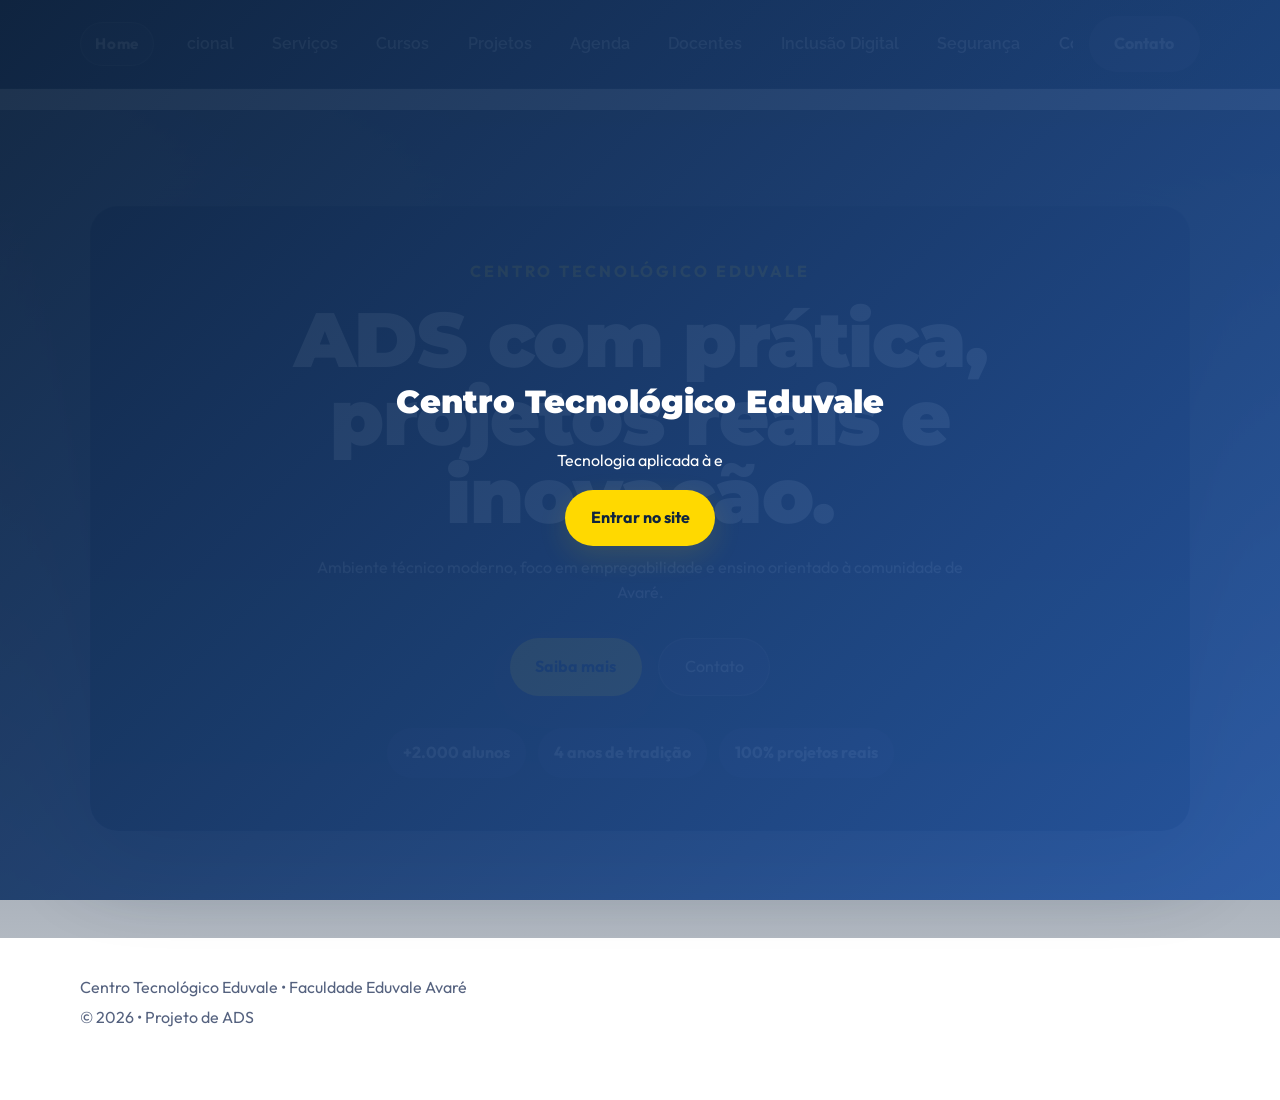
==== index.html @ 45fd7781 "Atualiza grade ADS e ajusta layout (borda e remove dark mode bug)" ====
<!DOCTYPE html>
<html lang="pt-BR">
<head>
  <meta charset="UTF-8">
  <meta name="viewport" content="width=device-width, initial-scale=1.0">
  <title>Centro Tecnológico Eduvale</title>
  <link rel="preconnect" href="https://fonts.googleapis.com">
  <link rel="preconnect" href="https://fonts.gstatic.com" crossorigin>
  <link href="https://fonts.googleapis.com/css2?family=Outfit:wght@300;400;600;700&family=Montserrat:wght@600;700;800;900&family=Raleway:wght@300;400;500;600;700&display=swap" rel="stylesheet">
  <link rel="stylesheet" href="style.css">
  <script defer src="app.js"></script>
</head>
<body>
  <div id="readingProgress" class="reading-progress"></div>

  <header class="topbar" id="topbar">
    <div class="container header-inner">
      <a href="#home" class="home-link" aria-label="Home">Home</a>
      <nav class="main-nav" aria-label="Menu principal">
        <a href="#institucional">Institucional</a>
        <a href="#servicos">Serviços</a>
        <a href="#cursos">Cursos</a>
        <a href="#projetos">Projetos</a>
        <a href="#agenda">Agenda</a>
        <a href="#docentes">Docentes</a>
        <a href="#inclusao">Inclusão Digital</a>
        <a href="#seguranca">Segurança</a>
        <a href="#contato">Contato</a>
      </nav>

      <div class="header-actions">
        <div aria-hidden="true" style="display:none"></div>
        <a href="#contato" class="btn btn-signup">Contato</a>
        <button id="burgerBtn" class="burger-btn" aria-label="Abrir menu">☰</button>
      </div>
    </div>
  </header>

  <div id="sidebar" class="sidebar closed" aria-hidden="true">
      <nav class="sidebar-nav">
        <a href="#institucional" class="sidebar-link">Institucional</a>
        <a href="#servicos" class="sidebar-link">Serviços</a>
        <a href="#cursos" class="sidebar-link">Cursos</a>
        <a href="#projetos" class="sidebar-link">Projetos</a>
        <a href="#agenda" class="sidebar-link">Agenda</a>
        <a href="#docentes" class="sidebar-link">Docentes</a>
        <a href="#inclusao" class="sidebar-link">Inclusão</a>
        <a href="#seguranca" class="sidebar-link">Segurança</a>
        <a href="#contato" class="sidebar-link">Contato</a>
      </nav>
  </div>

  <div id="sidebarOverlay" class="sidebar-overlay"></div>

  <div id="introScreen" class="intro-screen">
    <div class="intro-content">
      <h1>Centro Tecnológico Eduvale</h1>
      <p id="typingText"></p>
      <button class="btn btn-primary" onclick="hideIntro()">Entrar no site</button>
    </div>
  </div>

  <main class="main-content">
    <section id="home" class="hero-section">
      <div class="hero-overlay"></div>
      <div class="hero-content">
        <div class="hero-panel container">
          <span class="eyebrow">Centro Tecnológico Eduvale</span>
          <h1>ADS com prática, projetos reais e inovação.</h1>
          <p>Ambiente técnico moderno, foco em empregabilidade e ensino orientado à comunidade de Avaré.</p>
          <div class="hero-actions">
            <a class="btn btn-primary" href="#servicos">Saiba mais</a>
            <a class="btn btn-secondary" href="#contato">Contato</a>
          </div>
          <div class="hero-badges">
            <span class="badge">+2.000 alunos</span>
            <span class="badge">4 anos de tradição</span>
            <span class="badge">100% projetos reais</span>
          </div>
        </div>
      </div>
    </section>

    <section class="section highlights-section container">
      <article class="highlight-card">
        <h2>Novidades</h2>
        <p>Vestibular, calendário e notícias sobre os cursos e eventos do Centro.</p>
      </article>
      <article class="highlight-card">
        <h2>Redes Sociais</h2>
        <p>Acompanhe o Eduvale no Instagram e fique por dentro de atividades e vagas.</p>
      </article>
      <article class="highlight-card">
        <h2>Localização</h2>
        <p>Rua Goiás, 1121 • Centro de Avaré — próximo ao HVET.</p>
      </article>
    </section>

    <section id="institucional" class="section section-glass container">
      <div class="section-heading">
        <span class="section-label">Institucional</span>
        <h2>Missão, visão e valores do Centro Tecnológico</h2>
      </div>
      <div class="institutional-grid">
        <article class="glass-card">
          <h3>Missão</h3>
          <p>Formar profissionais de tecnologia com pensamento crítico e capacidade de criar soluções reais.</p>
        </article>
        <article class="glass-card">
          <h3>Visão</h3>
          <p>Ser referência regional em educação técnica aplicada e inclusão digital.</p>
        </article>
        <article class="glass-card">
          <h3>Valores</h3>
          <p>Ética, inovação, compromisso com a comunidade e desenvolvimento sustentável.</p>
        </article>
      </div>
      <div class="institutional-details">
        <div>
          <h3>Histórico</h3>
          <p>O Centro Tecnológico do Eduvale foi criado para reforçar o curso ADS com laboratórios, professores especializados e projetos ligados ao mercado.</p>
        </div>
        <div class="institutional-images">
          <img src="https://images.unsplash.com/photo-1591696331112-4bb5fa40ae36?auto=format&fit=crop&w=900&q=80" alt="Alunos em laboratório" loading="lazy">
          <img src="https://images.unsplash.com/photo-1518770660439-4636190af475?auto=format&fit=crop&w=900&q=80" alt="Estudantes de TI" loading="lazy">
        </div>
      </div>
    </section>

    <section id="servicos" class="section section-cards container">
      <div class="section-heading">
        <span class="section-label">Serviços</span>
        <h2>Como o Centro apoia os estudantes</h2>
      </div>
      <div class="service-grid">
        <article class="service-card neon-card hover-lift">
          <h3>Mentoria técnica</h3>
          <p>Guias e feedbacks para aprimorar projetos, apresentações e práticas profissionais.</p>
          <a class="link-secondary" href="#contato">Saiba mais</a>
        </article>
        <article class="service-card neon-card hover-lift">
          <h3>Laboratórios modernos</h3>
          <p>Ambiente completo para aulas práticas de desenvolvimento, redes e inovação.</p>
          <a class="link-secondary" href="#contato">Saiba mais</a>
        </article>
        <article class="service-card neon-card hover-lift">
          <h3>Inclusão digital</h3>
          <p>Projetos sociais que levam tecnologia e conhecimento para a comunidade.</p>
          <a class="link-secondary" href="#inclusao">Saiba mais</a>
        </article>
      </div>
    </section>

    <section id="cursos" class="section section-courses container">
      <div class="section-heading">
        <span class="section-label">Curso</span>
        <h2>Tecnólogo em Análise e Desenvolvimento de Sistemas</h2>
        <p class="subtitle">Formação sólida para quem quer projetar, desenvolver e manter sistemas de informação com qualidade, usabilidade e segurança.</p>
      </div>
      <div class="course-overview">
        <p>O tecnólogo em Análise e Desenvolvimento de Sistemas é o profissional especializado na análise, desenvolvimento, implementação, gerenciamento e manutenção de projetos de sistemas de informação computadorizados, locais ou em redes. Ele também promove diagnóstico e soluções de problemas relacionados a sistemas já em funcionamento, além de analisar, projetar, documentar, especificar, testar, implantar e manter sistemas computacionais de informação.</p>
        <p>Esse profissional trabalha com ferramentas computacionais, equipamentos de informática e metodologia de projetos na produção de sistemas computacionais. Raciocínio lógico, emprego de linguagens de programação e metodologias de construção de projetos, preocupação com a qualidade, usabilidade, robustez, integridade e segurança de programas computacionais são fundamentos trabalhados na formação do nosso aluno.</p>
        <p>Com os avanços tecnológicos e recursos dos dispositivos móveis, o tecnólogo em Análise e Desenvolvimento de Sistemas também atua na análise e implementação de soluções para dispositivos, desenvolvendo aplicações para smartphones e celulares, além de sistemas embarcados construídos em linguagens próprias para esses equipamentos. A Inteligência Artificial (IA) permite desenvolver e aplicar soluções para diferentes contextos e necessidades do mercado, tornando o tecnólogo um profissional cada vez mais requisitado.</p>
      </div>
      <div class="course-info-grid">
        <article class="course-info-card glass-card">
          <h3>Duração</h3>
          <p>3 anos</p>
        </article>
        <article class="course-info-card glass-card">
          <h3>Período</h3>
          <p>Noturno</p>
        </article>
        <article class="course-info-card glass-card">
          <h3>Vagas</h3>
          <p>Esgotadas para 2026</p>
        </article>
        <article class="course-info-card glass-card">
          <h3>Coordenador</h3>
          <p>Diego Moraes</p>
        </article>
      </div>
      <div class="course-legal glass-card">
        <div>
          <h3>Ato de autorização</h3>
          <p>Portaria nº 3.706 de 16/11/2004 publicada no DOU em 17/11/2004.</p>
        </div>
        <div>
          <h3>Ato de renovação de reconhecimento</h3>
          <p>Portaria nº 151 de 21/06/2023 publicada no DOU de 23/06/2023.</p>
        </div>
      </div>
      <div class="grade-block">
        <div class="section-heading">
          <span class="section-label">Grade Curricular</span>
          <h2>Estrutura do curso ADS</h2>
        </div>

        <div class="grade-grid">
          <article class="grade-card glass-card">
            <h3>1º Semestre</h3>
            <ul>
              <li>Matemática Aplicada — 60h</li>
              <li>Arquitetura e Organização de Computadores — 60h</li>
              <li>Introdução a Sistemas de Informação — 60h</li>
              <li>Aplicações para a WEB I — 60h</li>
              <li>Fundamentos e Modelagem de Banco de Dados — 60h</li>
              <li>Atividade Complementar I (DEC) — 40h</li>
            </ul>
            <p><strong>Total: 340h</strong></p>
          </article>

          <article class="grade-card glass-card">
            <h3>2º Semestre</h3>
            <ul>
              <li>Comunicação Oral e Escrita — 60h</li>
              <li>Engenharia de Software I — 60h</li>
              <li>Algoritmos e Lógica de Programação — 60h</li>
              <li>Sistemas Operacionais — 60h</li>
              <li>Sistemas de Gerenciamento de Banco de Dados — 60h</li>
              <li>Atividade Complementar II (DEC) — 40h</li>
            </ul>
            <p><strong>Total: 340h</strong></p>
          </article>

          <article class="grade-card glass-card">
            <h3>3º Semestre</h3>
            <ul>
              <li>Sociedade e Tecnologia da Informação — 60h</li>
              <li>Estrutura de Dados — 60h</li>
              <li>Desenvolvimento de Software I — 60h</li>
              <li>Programação Orientada a Objetos I — 60h</li>
              <li>Técnicas de Linguagem para Banco de Dados — 60h</li>
              <li>Atividade Complementar III (DEC) — 40h</li>
            </ul>
            <p><strong>Total: 340h</strong></p>
          </article>

          <article class="grade-card glass-card">
            <h3>4º Semestre</h3>
            <ul>
              <li>Engenharia de Software II — 60h</li>
              <li>Programação Orientada a Objetos II — 60h</li>
              <li>Aplicações para a Web II — 60h</li>
              <li>Redes de Comunicação de Dados — 60h</li>
              <li>Estatística Aplicada — 60h</li>
              <li>Atividade Complementar IV (DEC) — 40h</li>
            </ul>
            <p><strong>Total: 340h</strong></p>
          </article>

          <article class="grade-card glass-card">
            <h3>5º Semestre</h3>
            <ul>
              <li>Metodologia da Pesquisa Científica — 60h</li>
              <li>Desenvolvimento de Software II — 60h</li>
              <li>Tecnologia de Dispositivos Móveis — 60h</li>
              <li>Aplicações para Web III — 60h</li>
              <li>Empreendedorismo e Gestão Empresarial — 60h</li>
              <li>Atividade Complementar V (DEC) — 60h</li>
            </ul>
            <p><strong>Total: 360h</strong></p>
          </article>

          <article class="grade-card glass-card">
            <h3>6º Semestre</h3>
            <ul>
              <li>Inteligência Artificial e Aplicações — 60h</li>
              <li>Governança de Tecnologia da Informação — 60h</li>
              <li>Laboratório de Desenvolvimento de Sistemas — 60h</li>
              <li>Análise e Projeto de Sistemas — 60h</li>
              <li>Projeto de Integração de Tecnologias — 60h</li>
              <li>Atividade Complementar VI (DEC) — 60h</li>
            </ul>
            <p><strong>Total: 360h</strong></p>
          </article>
        </div>

        <div class="course-legal glass-card" style="margin-top: 1.5rem;">
          <div>
            <h3>Resumo do Curso</h3>
            <p><strong>Curso:</strong> Tecnologia em Análise e Desenvolvimento de Sistemas</p>
            <p><strong>Total de Horas de Aula:</strong> 1.800h (87%)</p>
            <p><strong>Total de Horas em Atividades Complementares:</strong> 280h (13%)</p>
            <p><strong>Total Geral do Curso:</strong> 2.080h (100%)</p>
          </div>
          <div>
            <h3>OPTATIVAS - Disciplinas de Enriquecimento Curricular (DEC)</h3>
            <ul style="margin:0; padding-left: 1.2rem; color: rgba(255,255,255,0.86); line-height: 1.8;">
              <li>Introdução à Libras — 60h</li>
              <li>Sistemas Distribuídos — 60h</li>
              <li>Direito Digital — 60h</li>
            </ul>
          </div>
        </div>
      </div>
    </section>

    <section id="projetos" class="section section-projects container">
      <div class="section-heading">
        <span class="section-label">Projetos</span>
        <h2>Trabalhos e entregas do Centro Tecnológico</h2>
      </div>
      <div class="projects-grid">
        <article class="project-card hover-lift">
          <div class="project-image" aria-hidden="true"></div>
          <div>
            <h3>Portal de Inclusão</h3>
            <p>Plataforma para conectar comunidade e cursos de tecnologia.</p>
            <a class="link-secondary" href="#inclusao">Ver detalhes</a>
          </div>
        </article>
        <article class="project-card hover-lift">
          <div class="project-image" aria-hidden="true"></div>
          <div>
            <h3>Agenda Interativa</h3>
            <p>Ferramenta para eventos, palestras e deadlines acadêmicos.</p>
            <a class="link-secondary" href="#agenda">Ver detalhes</a>
          </div>
        </article>
        <article class="project-card hover-lift">
          <div class="project-image" aria-hidden="true"></div>
          <div>
            <h3>Oficina de Robótica</h3>
            <p>Atividades práticas com programação e prototipagem.</p>
            <a class="link-secondary" href="#projetos">Ver detalhes</a>
          </div>
        </article>
      </div>
    </section>

    <section id="agenda" class="section section-agenda container">
      <div class="section-heading">
        <span class="section-label">Agenda</span>
        <h2>Eventos e ações futuras</h2>
      </div>
      <div class="agenda-grid">
        <article class="agenda-card highlight-event">
          <span class="agenda-date">12 Jun</span>
          <h3>Semana de Tecnologia</h3>
          <p>09:00 • Auditório central</p>
        </article>
        <article class="agenda-card">
          <span class="agenda-date">20 Jun</span>
          <h3>Oficina de Programação</h3>
          <p>14:00 • Laboratório de TI</p>
        </article>
        <article class="agenda-card">
          <span class="agenda-date">05 Jul</span>
          <h3>Hackathon Social</h3>
          <p>10:00 • Espaço de inovação</p>
        </article>
      </div>
    </section>

    <section id="docentes" class="section section-docentes container">
      <div class="section-heading">
        <span class="section-label">Docentes</span>
        <h2>Professores e instrutores</h2>
      </div>
      <div class="docentes-grid">
        <!-- Modern cards with initials avatar, name and expandable details -->
        <article class="docente-card hover-lift" tabindex="0" role="button" aria-expanded="false">
          <div class="avatar">DA</div>
          <div class="doc-body">
            <h3 class="doc-name">Diego Augusto de Campos Moraes</h3>
            <p class="doc-role">Coordenador</p>
            <div class="doc-more" aria-hidden="true">
              <p>Coordenador do curso, responsável por projetos e integração com o mercado.</p>
            </div>
          </div>
        </article>

        <article class="docente-card hover-lift" tabindex="0" role="button" aria-expanded="false">
          <div class="avatar">DP</div>
          <div class="doc-body">
            <h3 class="doc-name">Diego Luiz Dalceco Pelícia</h3>
            <p class="doc-role">Professor</p>
            <div class="doc-more" aria-hidden="true">
              <p>Atua em desenvolvimento de software e práticas laboratoriais.</p>
            </div>
          </div>
        </article>

        <article class="docente-card hover-lift" tabindex="0" role="button" aria-expanded="false">
          <div class="avatar">FA</div>
          <div class="doc-body">
            <h3 class="doc-name">Fernando Antunes Ferreira</h3>
            <p class="doc-role">Professor</p>
            <div class="doc-more" aria-hidden="true">
              <p>Especialista em infraestrutura e processos de implantação.</p>
            </div>
          </div>
        </article>

        <article class="docente-card hover-lift" tabindex="0" role="button" aria-expanded="false">
          <div class="avatar">JR</div>
          <div class="doc-body">
            <h3 class="doc-name">José Rafael Franco</h3>
            <p class="doc-role">Professor</p>
            <div class="doc-more" aria-hidden="true">
              <p>Foco em redes e segurança aplicada a ambientes educacionais.</p>
            </div>
          </div>
        </article>

        <article class="docente-card hover-lift" tabindex="0" role="button" aria-expanded="false">
          <div class="avatar">LA</div>
          <div class="doc-body">
            <h3 class="doc-name">Luis Alexandre de Oliveira</h3>
            <p class="doc-role">Professor</p>
            <div class="doc-more" aria-hidden="true">
              <p>Docente com ênfase em banco de dados e modelagem.</p>
            </div>
          </div>
        </article>

        <article class="docente-card hover-lift" tabindex="0" role="button" aria-expanded="false">
          <div class="avatar">LF</div>
          <div class="doc-body">
            <h3 class="doc-name">Luiz Felipe de Camargo</h3>
            <p class="doc-role">Professor</p>
            <div class="doc-more" aria-hidden="true">
              <p>Trabalha com desenvolvimento web e experiências UX/UI.</p>
            </div>
          </div>
        </article>

        <article class="docente-card hover-lift" tabindex="0" role="button" aria-expanded="false">
          <div class="avatar">MM</div>
          <div class="doc-body">
            <h3 class="doc-name">Marcos Alfredo Mendes do Rego</h3>
            <p class="doc-role">Professor</p>
            <div class="doc-more" aria-hidden="true">
              <p>Atuação em automação, robótica e sistemas embarcados.</p>
            </div>
          </div>
        </article>

        <article class="docente-card hover-lift" tabindex="0" role="button" aria-expanded="false">
          <div class="avatar">NC</div>
          <div class="doc-body">
            <h3 class="doc-name">Nicolas Antônio Messias dos Santos Colloca</h3>
            <p class="doc-role">Professor</p>
            <div class="doc-more" aria-hidden="true">
              <p>Especialista em infraestrutura de redes e cloud.</p>
            </div>
          </div>
        </article>

        <article class="docente-card hover-lift" tabindex="0" role="button" aria-expanded="false">
          <div class="avatar">RG</div>
          <div class="doc-body">
            <h3 class="doc-name">Roger Cristhian Gomes</h3>
            <p class="doc-role">Professor</p>
            <div class="doc-more" aria-hidden="true">
              <p>Atua com segurança da informação e práticas operacionais.</p>
            </div>
          </div>
        </article>

        <article class="docente-card hover-lift" tabindex="0" role="button" aria-expanded="false">
          <div class="avatar">VR</div>
          <div class="doc-body">
            <h3 class="doc-name">Vivienne do Val Rodrigues</h3>
            <p class="doc-role">Professora</p>
            <div class="doc-more" aria-hidden="true">
              <p>Foco em metodologias de ensino e inclusão digital.</p>
            </div>
          </div>
        </article>
      </div>
    </section>

    <section id="inclusao" class="section section-inclusion container">
      <div class="section-heading">
        <span class="section-label">Inclusão Digital</span>
        <h2>Ações sociais e projetos com foco em comunidade</h2>
      </div>
      <p>O Centro Tecnológico promove oficinas, cursos gratuitos e atividades para ampliar o acesso à tecnologia.</p>
      <ul class="inclusion-list">
        <li>Alfabetização digital para idosos</li>
        <li>Capacitação para microempreendedores</li>
        <li>Oficinas de desenvolvimento web</li>
      </ul>
      <a class="link-secondary" href="https://www.eduvaleavare.com.br" target="_blank" rel="noopener">Acesse o site oficial do Eduvale</a>
    </section>

    <section id="seguranca" class="section section-security container">
      <div class="section-heading">
        <span class="section-label">Segurança</span>
        <h2>Privacidade e boas práticas</h2>
      </div>
      <div class="security-grid">
        <article class="glass-card">
          <h3>Privacidade</h3>
          <p>Os dados do formulário são usados apenas para contato e não são coletados sem autorização.</p>
        </article>
        <article class="glass-card">
          <h3>Boas práticas</h3>
          <p>Utilize senhas seguras, evite compartilhar informações pessoais e mantenha os dispositivos atualizados.</p>
        </article>
        <article class="glass-card">
          <h3>LGPD</h3>
          <p>O site adota princípios básicos de proteção de dados e respeito ao usuário.</p>
        </article>
      </div>
    </section>

    <section id="contato" class="section section-contact container">
      <div class="section-heading">
        <span class="section-label">Contato</span>
        <h2>Fale com o Centro Tecnológico</h2>
      </div>
      <div class="contact-block">
        <form id="contact-form" class="contact-form" novalidate>
          <label for="name">Nome</label>
          <input id="name" name="name" type="text" placeholder="Seu nome" required>
          <label for="email">E-mail</label>
          <input id="email" name="email" type="email" placeholder="seu@email.com" required>
          <label for="message">Mensagem</label>
          <textarea id="message" name="message" rows="5" placeholder="Como podemos ajudar?" required></textarea>
          <button class="btn btn-primary" type="submit">Enviar mensagem</button>
          <p id="form-status" class="form-status" aria-live="polite"></p>
        </form>

        <div class="contact-right">
          <div class="contact-info glass-card">
            <div>
              <h3>Endereço</h3>
              <p>Rua Goiás, 1121 • Centro • Avaré, SP</p>
            </div>
            <div>
              <h3>Telefone</h3>
              <p>(14) 1234-5678</p>
            </div>
            <div>
              <h3>Redes sociais</h3>
              <p>Instagram • Facebook • LinkedIn</p>
            </div>
          </div>

          <div class="contact-map glass-card">
            <h3>Localização no Maps</h3>
            <div class="map-wrapper">
              <iframe
                src="https://www.google.com/maps?q=Rua+Goi%C3%A1s+1121+Avar%C3%A9+SP&output=embed"
                width="100%"
                height="260"
                loading="lazy"
                referrerpolicy="no-referrer-when-downgrade"
                title="Mapa do Centro Tecnológico Eduvale">
              </iframe>
            </div>
          </div>
        </div>
      </div>
    </section>
  </main>

  <footer class="site-footer container">
    <p>Centro Tecnológico Eduvale • Faculdade Eduvale Avaré</p>
    <p>© 2026 • Projeto de ADS</p>
  </footer>
</body>
</html>
---- style.css ----
/* New layout based on the Eduvale project principal */
:root {
  --primary: #0f243f;
  --secondary: #ffd900;
  --accent: #2657a4;
  --background: #f5f8ff;
  --surface: #ffffff;
  --text: #141a33;
  --muted: #55627f;
  --border: rgba(15, 36, 63, 0.08);
  --shadow: 0 28px 70px rgba(15, 36, 63, 0.08);
}

* {
  box-sizing: border-box;
}

html {
  scroll-behavior: smooth;
  scroll-padding-top: 110px;
}

body {
  margin: 0;
  /* Primary UI font */
  font-family: 'Outfit', 'Montserrat', system-ui, -apple-system, "Segoe UI", Roboto, "Helvetica Neue", Arial, sans-serif;
  background: #ffffff;
  color: var(--text);
  line-height: 1.6;
}

/* Headings use Montserrat for stronger display */
h1, h2, h3 {
  font-family: 'Montserrat', 'Raleway', 'Outfit', system-ui, -apple-system, "Segoe UI", Roboto, Arial, sans-serif;
}

h1 {
  font-weight: 900;
}

h2, h3 {
  font-weight: 700;
}

img {
  display: block;
  max-width: 100%;
}

button,
input,
select,
textarea {
  font: inherit;
}

.container {
  width: min(1120px, calc(100% - 2rem));
  margin: 0 auto;
}

.topbar {
  position: fixed;
  inset: 0 auto auto;
  width: 100%;
  z-index: 150;
  background: linear-gradient(90deg, #112544, #0f243f);
  border-bottom: 1px solid rgba(255, 255, 255, 0.12);
  backdrop-filter: blur(15px);
}

.header-inner {
  display: flex;
  align-items: center;
  justify-content: space-between;
  gap: 1rem;
  padding: 1rem 0;
}

.main-nav {
  display: flex;
  align-items: center;
  justify-content: center;
  gap: 1.2rem;
  flex-wrap: nowrap;
  overflow-x: auto;
  white-space: nowrap;
  padding: 0.2rem 1rem;
  flex: 1 1 auto; /* allow nav to take available space and center correctly */
}

.main-nav::-webkit-scrollbar {
  display: none;
}

.main-nav a {
  min-width: max-content;
}

.main-nav a,
.sidebar-link {
  color: var(--background);
  text-decoration: none;
  font-weight: 600;
  transition: color 0.2s ease, opacity 0.2s ease;
  opacity: 0.9;
}

/* Use Raleway for navigation and small labels */
.main-nav a,
.sidebar-link,
.section-label {
  font-family: 'Raleway', 'Outfit', system-ui, -apple-system, "Segoe UI", Roboto, Arial, sans-serif;
}

/* Small home button in the top nav */
/* removed .btn-home — logo is the Home control */

/* Home button on the left of the header */
.home-link {
  display: inline-flex;
  align-items: center;
  justify-content: center;
  margin-right: 1rem;
  text-decoration: none;
  color: #fff;
  background: rgba(255,255,255,0.12);
  border: 1px solid rgba(255,255,255,0.18);
  border-radius: 999px;
  padding: 0.55rem 0.9rem;
  font-size: 0.95rem;
  font-weight: 700;
  letter-spacing: 0.04em;
  transition: background 0.2s ease, transform 0.2s ease;
  flex: 0 0 auto;
  z-index: 175;
}

.home-link:hover,
.home-link:focus-visible {
  background: rgba(255,255,255,0.2);
  transform: translateY(-1px);
}

.main-nav {
  display: flex;
  align-items: center;
  justify-content: center;
  gap: 1.2rem;
  flex-wrap: nowrap;
  overflow-x: auto;
  white-space: nowrap;
  padding: 0.2rem 0.75rem;
  flex: 1 1 auto; /* allow nav to take available space and center correctly */
  min-width: 0;
}

.main-nav a {
  min-width: max-content;
  padding: 0.35rem 0.6rem;
}


.main-nav a:hover,
.sidebar-link:hover,
.main-nav a.active,
.sidebar-link.active {
  color: #fff;
  opacity: 1;
}

.header-actions {
  display: flex;
  align-items: center;
  gap: 1rem;
}

.toggle-switch {
  width: 56px;
  height: 30px;
  border-radius: 999px;
  border: 1px solid rgba(255, 255, 255, 0.4);
  background: rgba(255, 255, 255, 0.16);
  position: relative;
  cursor: pointer;
  padding: 3px;
}

.toggle-switch span {
  content: '';
  position: absolute;
  width: 22px;
  height: 22px;
  border-radius: 50%;
  background: #fff;
  top: 50%;
  left: 4px;
  transform: translateY(-50%);
  transition: transform 0.25s ease;
}

/* Dark mode desativado (removido para corrigir bug no cabeçario) */
/* body.dark-mode .toggle-switch span {
  transform: translate(24px, -50%);
} */

.btn-signup {
  display: inline-flex;
  align-items: center;
  justify-content: center;
  padding: 0.85rem 1.5rem;
  border-radius: 999px;
  background: rgba(255, 255, 255, 0.18);
  color: #fff;
  text-decoration: none;
  font-weight: 700;
  border: 1px solid rgba(255, 255, 255, 0.25);
  transition: transform 0.2s ease, background 0.2s ease;
  white-space: nowrap;
}

.btn-signup:hover,
.btn-signup:focus-visible {
  transform: translateY(-2px);
  background: rgba(255, 255, 255, 0.28);
}

.burger-btn {
  display: none;
  border: none;
  background: none;
  color: #fff;
  font-size: 1.35rem;
  cursor: pointer;
}

.burger-btn {
  display: none;
  border: none;
  background: none;
  color: var(--primary);
  font-size: 1.35rem;
  cursor: pointer;
}

.sidebar {
  position: fixed;
  top: 0;
  left: 0;
  width: 280px;
  height: 100vh;
  background: rgba(255, 255, 255, 0.97);
  border-right: 1px solid rgba(15, 36, 63, 0.08);
  padding: 6rem 1.5rem 1.5rem;
  transform: translateX(-110%);
  transition: transform 0.3s ease;
  z-index: 160;
}

.sidebar.open {
  transform: translateX(0);
}

.sidebar-nav {
  display: grid;
  gap: 1rem;
}

.sidebar-overlay {
  position: fixed;
  inset: 0;
  background: rgba(15, 36, 63, 0.55);
  opacity: 0;
  visibility: hidden;
  transition: opacity 0.3s ease;
  z-index: 155;
}

.sidebar-overlay.open {
  opacity: 1;
  visibility: visible;
}

.reading-progress {
  position: fixed;
  top: 0;
  left: 0;
  height: 4px;
  width: 0;
  background: linear-gradient(90deg, var(--secondary), var(--accent));
  z-index: 170;
}

.intro-screen {
  position: fixed;
  inset: 0;
  display: flex;
  align-items: center;
  justify-content: center;
  background: linear-gradient(135deg, rgba(15, 36, 63, 0.94), rgba(38, 87, 164, 0.94));
  color: #fff;
  z-index: 999;
  padding: 2rem;
}

.intro-screen.hidden {
  opacity: 0;
  visibility: hidden;
  pointer-events: none;
}

.intro-content {
  max-width: 640px;
  text-align: center;
}

.hero-section {
  position: relative;
  min-height: 92vh;
  padding: 6rem 0 4rem;
  /* Background: use local image saved at images/havet1666101108.jpg */
  background-image: linear-gradient(180deg, rgba(15, 36, 63, 0.84), rgba(15, 36, 63, 0.32)), url('images/havet1666101108.jpg');
  background-size: cover;
  background-position: center;
  color: #fff;
}

  /* hero content centered via panel */
.hero-content {
  position: relative;
  z-index: 1;
  text-align: center;
  display: flex;
  align-items: center;
  justify-content: center;
}

/* centered rounded panel inside hero */
.hero-panel {
  width: min(1100px, calc(100% - 4rem));
  background: rgba(15,36,63,0.88);
  border-radius: 28px;
  padding: 3.25rem 2.25rem;
  box-shadow: 0 30px 80px rgba(15,36,63,0.45);
  border: 1px solid rgba(255,255,255,0.04);
  backdrop-filter: blur(6px);
  text-align: center;
}

/* Buttons */
.btn-primary {
  background: var(--secondary);
  color: var(--primary);
  padding: 0.85rem 1.6rem;
  border-radius: 999px;
  font-weight: 800;
  text-decoration: none;
  box-shadow: 0 10px 30px rgba(255,217,0,0.12);
}

.btn-secondary {
  background: rgba(255,255,255,0.12);
  color: #fff;
  padding: 0.75rem 1.25rem;
  border-radius: 999px;
  border: 1px solid rgba(255,255,255,0.12);
  text-decoration: none;
}

.hero-overlay {
  position: absolute;
  inset: 0;
  background: radial-gradient(circle at top left, rgba(255,255,255,0.18), transparent 30%);
}

.hero-content {
  position: relative;
  z-index: 1;
  text-align: center;
}

.eyebrow {
  display: inline-flex;
  margin-bottom: 1rem;
  color: var(--secondary);
  font-weight: 700;
  text-transform: uppercase;
  letter-spacing: 0.18em;
}

.hero-section h1 {
  margin: 0 auto 1.2rem;
  max-width: 780px;
  font-size: clamp(2.6rem, 6vw, 5rem);
  line-height: 1.02;
  font-weight: 900;
  font-family: 'Montserrat', 'Raleway', 'Outfit', system-ui, sans-serif;
  letter-spacing: -0.02em;
  text-rendering: optimizeLegibility;
  -webkit-font-smoothing: antialiased;
  -moz-osx-font-smoothing: grayscale;
}

.hero-section p {
  margin: 0 auto 2rem;
  max-width: 42rem;
  color: rgba(255,255,255,0.9);
}

.hero-actions {
  display: flex;
  justify-content: center;
  gap: 1rem;
  flex-wrap: wrap;
  margin-bottom: 2rem;
}

.hero-badges {
  display: flex;
  justify-content: center;
  gap: 0.75rem;
  flex-wrap: wrap;
}

.badge {
  background: rgba(255,255,255,0.12);
  color: #fff;
  padding: 0.75rem 1rem;
  border-radius: 999px;
  font-weight: 700;
}

.section {
  padding: 6rem 0;
}

.section-heading {
  display: grid;
  gap: 0.8rem;
  margin-bottom: 2rem;
}

.section-heading h2 {
  margin: 0;
  font-size: clamp(2rem, 3vw, 2.8rem);
}

/* Docentes grid and card styles */
.docentes-grid {
  display: grid;
  grid-template-columns: repeat(auto-fit, minmax(220px, 1fr));
  gap: 1rem;
  align-items: start;
}

.docente-card {
  display: flex;
  gap: 1rem;
  align-items: center;
  background: linear-gradient(180deg, rgba(255,255,255,0.02), rgba(255,255,255,0.01));
  padding: 1rem;
  border-radius: 12px;
  border: 1px solid rgba(15,36,63,0.06);
  transition: transform 260ms cubic-bezier(.2,.9,.2,1), box-shadow 260ms ease, background 260ms ease;
  cursor: pointer;
}

.docente-card:focus {
  outline: none;
  box-shadow: 0 8px 30px rgba(2,6,23,0.12);
  transform: translateY(-6px);
}

.docente-card .avatar {
  flex: 0 0 56px;
  height: 56px;
  border-radius: 12px;
  display: grid;
  place-items: center;
  font-weight: 800;
  color: var(--primary);
  background: linear-gradient(135deg, rgba(255,217,0,0.12), rgba(38,87,164,0.06));
  font-family: 'Montserrat', sans-serif;
}

.doc-body {
  flex: 1 1 auto;
}

.doc-name {
  margin: 0;
  font-size: 1rem;
  font-weight: 700;
}

.doc-role {
  margin: 0.15rem 0 0;
  font-size: 0.9rem;
  color: var(--muted);
}

.doc-more {
  margin-top: 0.6rem;
  color: var(--text);
  font-size: 0.92rem;
  max-height: 0;
  overflow: hidden;
  transition: max-height 300ms ease, opacity 300ms ease;
  opacity: 0;
}

.docente-card[aria-expanded="true"] {
  background: rgba(255,255,255,0.03);
}

.docente-card[aria-expanded="true"] .doc-more {
  max-height: 160px;
  opacity: 1;
}

@media (max-width: 620px) {
  .docente-card { gap: 0.75rem; padding: 0.85rem; }
  .docente-card .avatar { flex-basis: 48px; height: 48px; }
}

.section-label {
  color: var(--secondary);
  font-weight: 700;
  letter-spacing: 0.16em;
  text-transform: uppercase;
  font-size: 0.82rem;
}

.course-overview {
  background: rgba(255,255,255,0.08);
  border: 1px solid rgba(255,255,255,0.16);
  border-radius: 26px;
  padding: 2rem;
  margin-top: 1.5rem;
  color: rgba(255,255,255,0.92);
}

.course-overview p {
  margin: 0 0 1rem;
  line-height: 1.78;
}

.course-info-grid {
  display: grid;
  grid-template-columns: repeat(4, minmax(150px, 1fr));
  gap: 1rem;
  margin-top: 1.8rem;
}

.course-info-card {
  background: rgba(255,255,255,0.08);
  border: 1px solid rgba(255,255,255,0.16);
  border-radius: 24px;
  padding: 1.5rem;
  text-align: center;
}

.course-info-card h3 {
  margin: 0;
  font-size: 0.95rem;
  font-weight: 700;
  color: var(--secondary);
}

.course-info-card p {
  margin: 0.75rem 0 0;
  color: #fff;
  font-size: 0.96rem;
  line-height: 1.5;
}

.course-legal {
  display: grid;
  gap: 1rem;
  margin-top: 1.8rem;
  padding: 1.75rem;
  background: rgba(255,255,255,0.06);
  border: 1px solid rgba(255,255,255,0.14);
  border-radius: 24px;
}

.course-legal h3 {
  margin: 0 0 0.5rem;
  font-size: 1rem;
  color: var(--secondary);
}

.course-legal p {
  margin: 0;
  color: rgba(255,255,255,0.86);
  line-height: 1.65;
}

@media (max-width: 900px) {
  .course-info-grid {
    grid-template-columns: repeat(2, minmax(150px, 1fr));
  }
}

@media (max-width: 620px) {
  .course-info-grid {
    grid-template-columns: 1fr;
  }
}

.highlights-section,
.service-grid,
.course-grid,
.projects-grid,
.agenda-grid,
.docentes-grid,
.institutional-grid,
.grade-grid,
.security-grid {
  display: grid;
  gap: 1.5rem;
}

.highlights-section {
  grid-template-columns: repeat(3, minmax(220px, 1fr));
}

.highlight-card,
.service-card,
.course-card,
.project-card,
.agenda-card,
.docente-card,
.grade-card,
.glass-card,
.contact-info {
  background: var(--surface);
  border: 1px solid var(--border);
  border-radius: 28px;
  box-shadow: var(--shadow);
  padding: 2rem;
}

/* Grade Curricular (ADS) - deixar mais “bonita” com borda azul/dourada */
#cursos .grade-card {
  position: relative;
  background: rgba(255,255,255,0.98);
  border: 1px solid rgba(15,36,63,0.12);
  overflow: hidden;
}

#cursos .grade-card::before {
  content: '';
  position: absolute;
  inset: 0;
  border-radius: 28px;
  padding: 1px;
  background: linear-gradient(135deg, rgba(38,87,164,0.95), rgba(255,217,0,0.75));
  -webkit-mask:
    linear-gradient(#000 0 0) content-box,
    linear-gradient(#000 0 0);
  -webkit-mask-composite: xor;
  mask-composite: exclude;
  pointer-events: none;
}

#cursos .grade-card::after {
  content: '';
  position: absolute;
  inset: -60px -80px auto auto;
  width: 180px;
  height: 180px;
  background: radial-gradient(circle at center, rgba(255,217,0,0.20), transparent 60%);
  transform: rotate(18deg);
  pointer-events: none;
}

#cursos .grade-card h3 {
  color: var(--primary);
}

#cursos .grade-card ul {
  margin-top: 0.75rem;
}

#cursos .grade-card p {
  margin-top: 1.1rem;
  color: var(--muted);
  font-weight: 700;
}

#cursos .course-legal {
  box-shadow: var(--shadow);
}

#cursos .course-legal ul {
  margin-top: 0.6rem;
}

.highlight-card h2,
.service-card h3,
.course-card h3,
.project-card h3,
.agenda-card h3,
.docente-card h3,
.grade-card h3,
.glass-card h3 {
  margin: 0;
}

.highlight-card p,
.service-card p,
.course-card p,
.project-card p,
.agenda-card p,
.docente-card p,
.grade-card p,
.glass-card p {
  margin-top: 1rem;
  color: var(--muted);
}

.institutional-grid {
  grid-template-columns: repeat(3, minmax(240px, 1fr));
}

.institutional-details {
  display: grid;
  gap: 1.5rem;
  margin-top: 2rem;
}

.institutional-images {
  display: grid;
  gap: 1rem;
  grid-template-columns: repeat(2, minmax(0, 1fr));
}

.institutional-images img {
  width: 100%;
  aspect-ratio: 4 / 3;
  object-fit: cover;
  border-radius: 24px;
}

.service-grid,
.course-grid,
.projects-grid,
.agenda-grid,
.docentes-grid,
.security-grid,
.grade-grid {
  grid-template-columns: repeat(3, minmax(240px, 1fr));
}

.service-card,
.project-card,
.docente-card,
.course-card,
.grade-card {
  display: flex;
  flex-direction: column;
  justify-content: space-between;
}

.project-card {
  gap: 1rem;
}

.project-image {
  width: 100%;
  min-height: 180px;
  border-radius: 22px;
  background: linear-gradient(135deg, var(--accent), var(--primary));
}

.course-badge {
  display: inline-flex;
  align-items: center;
  justify-content: center;
  padding: 0.75rem 1rem;
  border-radius: 999px;
  background: var(--background);
  color: var(--text);
  font-weight: 700;
  margin-top: 1.2rem;
}

.neon-card::before {
  content: '';
  position: absolute;
  inset: -20px;
  background: radial-gradient(circle at top left, rgba(255, 217, 0, 0.2), transparent 25%);
  opacity: 0;
  transition: opacity 0.3s ease;
}

.neon-card:hover::before {
  opacity: 1;
}

.hover-lift {
  transition: transform 0.25s ease, box-shadow 0.25s ease;
}

.hover-lift:hover {
  transform: translateY(-8px);
  box-shadow: 0 30px 60px rgba(15, 36, 63, 0.12);
}

.course-filter {
  display: flex;
  flex-wrap: wrap;
  gap: 0.75rem;
  margin-bottom: 2rem;
}

.filter-tab {
  background: rgba(255,255,255,0.92);
  border: 1px solid rgba(15, 36, 63, 0.12);
  color: var(--text);
  padding: 0.9rem 1.2rem;
  border-radius: 999px;
  cursor: pointer;
  transition: all 0.25s ease;
}

.filter-tab.active,
.filter-tab:hover {
  border-color: var(--secondary);
  color: var(--primary);
  background: rgba(255, 217, 0, 0.14);
}

.grade-block {
  margin-top: 3rem;
}

.agenda-card {
  padding: 2rem;
}

.agenda-date {
  display: inline-flex;
  align-items: center;
  justify-content: center;
  width: 4rem;
  height: 4rem;
  border-radius: 18px;
  background: var(--secondary);
  color: var(--primary);
  font-weight: 800;
  margin-bottom: 1rem;
}

.highlight-event {
  border: 2px solid var(--secondary);
}

.docente-card img {
  width: 100%;
  aspect-ratio: 1 / 1;
  object-fit: cover;
  border-radius: 24px;
  margin-bottom: 1rem;
}

/* When there are no photos, center names and areas */
.no-photos .docente-card,
.no-photos .team-card {
  display: flex;
  flex-direction: column;
  align-items: center;
  text-align: center;
  padding: 1rem 0.75rem;
}

.doc-name {
  font-size: 1.05rem;
  margin: 0 0 0.35rem 0;
}

.doc-area {
  color: #334155;
  font-size: 0.95rem;
}

.inclusion-list {
  list-style: none;
  padding: 0;
  margin: 1.5rem 0;
  display: grid;
  gap: 1rem;
}

.inclusion-list li {
  padding: 1rem 1.25rem;
  border-radius: 18px;
  background: var(--surface);
  border: 1px solid var(--border);
}

.contact-block {
  display: grid;
  grid-template-columns: 1.35fr 1fr;
  gap: 2rem;
}

.contact-right {
  display: grid;
  gap: 1rem;
}

.contact-map {
  padding: 1.5rem;
}

.map-wrapper {
  width: 100%;
  border-radius: 22px;
  overflow: hidden;
  box-shadow: inset 0 0 0 1px rgba(15, 36, 63, 0.08);
}

.contact-form {
  display: grid;
  gap: 1rem;
}

label {
  font-weight: 600;
}

input,
textarea {
  width: 100%;
  border: 1px solid rgba(15, 36, 63, 0.12);
  border-radius: 18px;
  padding: 1rem 1.1rem;
  background: #fff;
  color: var(--text);
}

textarea {
  resize: vertical;
}

.form-status {
  min-height: 1.4rem;
  color: var(--primary);
  font-weight: 600;
}

.btn {
  display: inline-flex;
  align-items: center;
  justify-content: center;
  padding: 0.95rem 1.6rem;
  border-radius: 999px;
  border: none;
  cursor: pointer;
  transition: transform 0.2s ease, box-shadow 0.2s ease;
}

.btn:hover,
.btn:focus-visible {
  transform: translateY(-1px);
}

.btn-primary {
  background: var(--secondary);
  color: var(--primary);
  font-weight: 700;
}

.btn-secondary {
  background: rgba(255,255,255,0.14);
  color: #fff;
  border: 1px solid rgba(255,255,255,0.22);
}

.main-content {
  padding-top: 110px;
}

.hidden-section {
  display: none !important;
}

.site-footer {
  padding: 2rem 0 4rem;
  color: var(--muted);
}

.site-footer p {
  margin: 0.3rem 0;
}

@media (max-width: 1100px) {
  .highlights-section,
  .institutional-grid,
  .service-grid,
  .course-grid,
  .projects-grid,
  .agenda-grid,
  .docentes-grid,
  .security-grid,
  .grade-grid {
    grid-template-columns: repeat(2, minmax(220px, 1fr));
  }

  .contact-block {
    grid-template-columns: 1fr;
  }
}

@media (max-width: 900px) {
  .main-nav {
    display: none;
  }

  .burger-btn {
    display: inline-flex;
  }

  .sidebar {
    width: min(320px, 100%);
  }

  .hero-section {
    padding-top: 5rem;
    min-height: 80vh;
  }
  .site-logo img { height: 38px; }
  .hero-panel { width: calc(100% - 2rem); padding: 2.25rem 1.25rem; border-radius: 20px; }
}

@media (max-width: 820px) {
  .header-inner {
    flex-wrap: wrap;
    align-items: center;
  }

  .site-logo img { height: 36px; }

  .institutional-images,
  .service-grid,
  .course-grid,
  .highlights-section,
  .projects-grid,
  .agenda-grid,
  .docentes-grid,
  .security-grid,
  .grade-grid {
    grid-template-columns: 1fr;
  }
}

@media (max-width: 620px) {
  .topbar {
    padding: 0.85rem 0;
  }

  .hero-section h1 {
    font-size: 2.2rem;
  }

  .hero-section p {
    font-size: 1rem;
  }

  .section {
    padding: 4rem 0;
  }
  .site-logo img { height: 32px; }
  .hero-panel { padding: 1.6rem 1rem; border-radius: 16px; }
  .hero-badges { gap: 0.5rem; }
  .badge { padding: 0.5rem 0.75rem; font-size: 0.9rem; }
  .btn-signup { padding: 0.6rem 1rem; font-size: 0.95rem; }
}
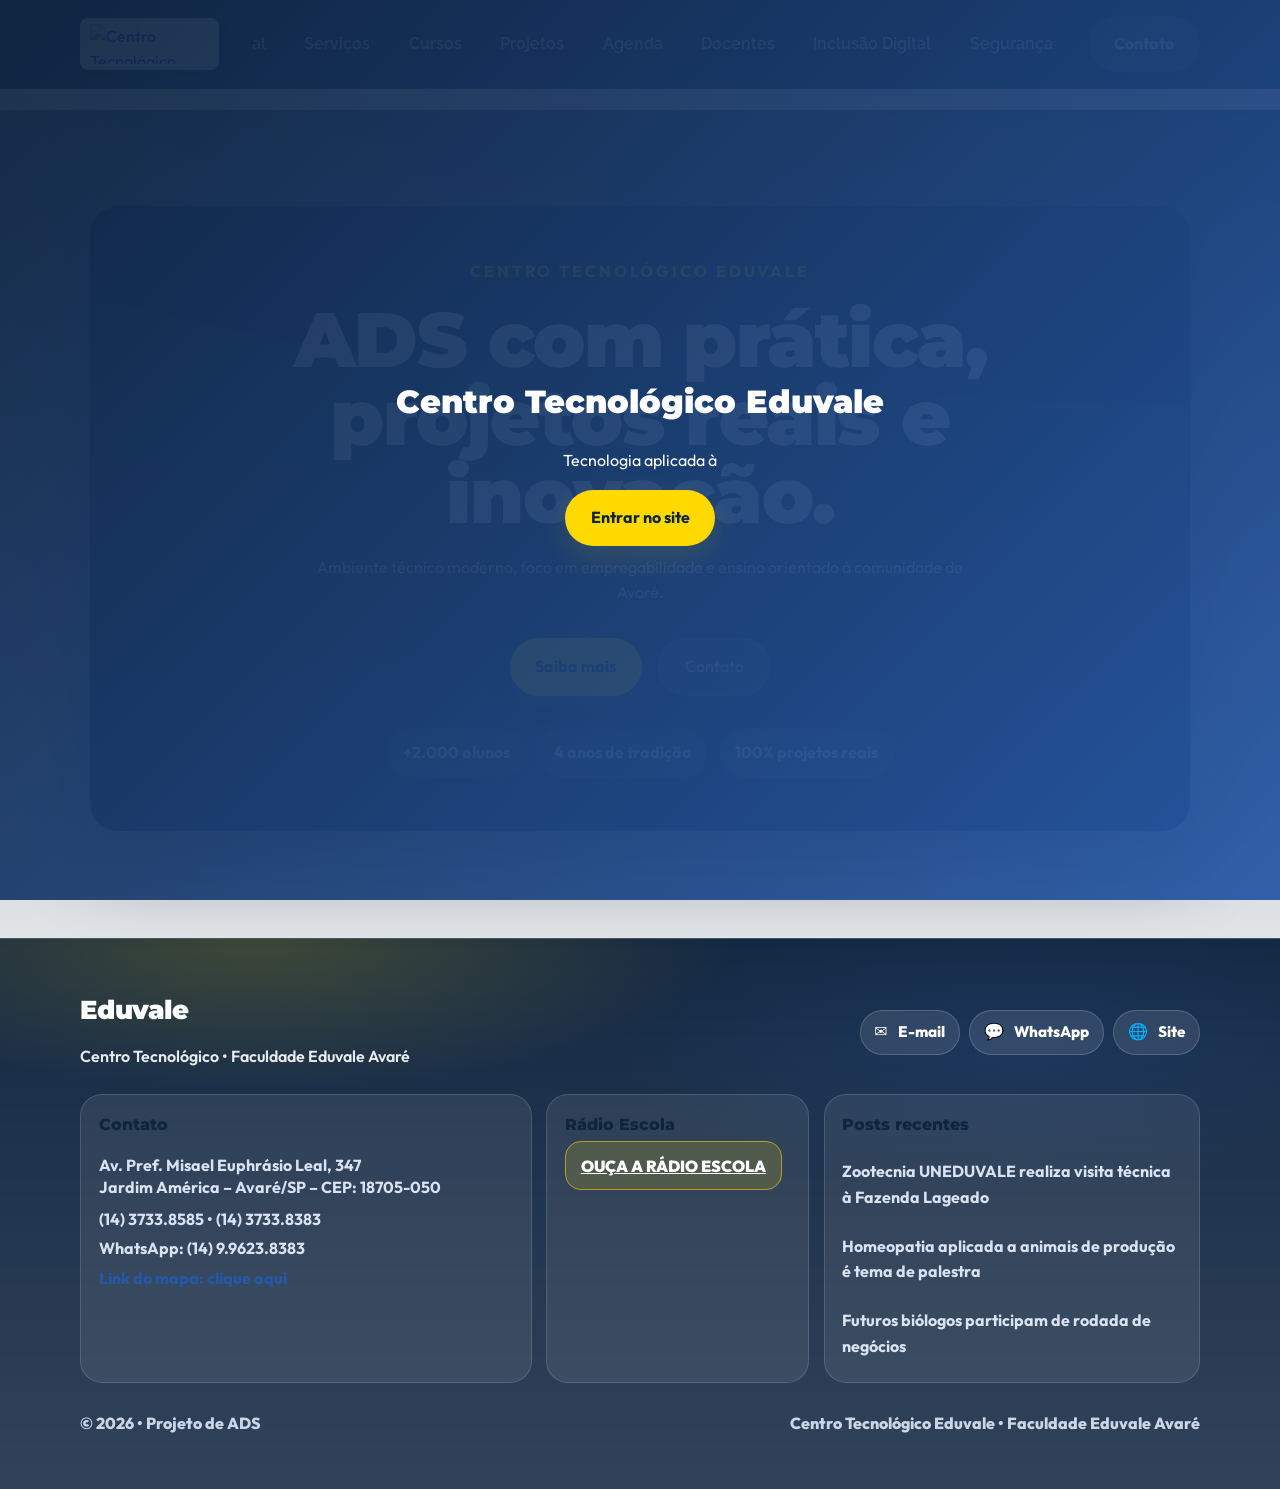
==== commit b1ccd92b: "Atualização do site" ====
--- a/index.html
+++ b/index.html
@@ -15,7 +15,9 @@
 
   <header class="topbar" id="topbar">
     <div class="container header-inner">
-      <a href="#home" class="home-link" aria-label="Home">Home</a>
+      <a href="#home" class="home-link" aria-label="Home">
+        <img src="images/logo.png" alt="Centro Tecnológico Eduvale" loading="lazy">
+      </a>
       <nav class="main-nav" aria-label="Menu principal">
         <a href="#institucional">Institucional</a>
         <a href="#servicos">Serviços</a>
@@ -31,12 +33,12 @@
       <div class="header-actions">
         <div aria-hidden="true" style="display:none"></div>
         <a href="#contato" class="btn btn-signup">Contato</a>
-        <button id="burgerBtn" class="burger-btn" aria-label="Abrir menu">☰</button>
+<button id="burgerBtn" class="burger-btn" aria-label="Abrir menu" aria-controls="sidebar" aria-expanded="false">☰</button>
       </div>
     </div>
   </header>
 
-  <div id="sidebar" class="sidebar closed" aria-hidden="true">
+<div id="sidebar" class="sidebar closed" aria-hidden="true" role="navigation">
       <nav class="sidebar-nav">
         <a href="#institucional" class="sidebar-link">Institucional</a>
         <a href="#servicos" class="sidebar-link">Serviços</a>
@@ -118,13 +120,64 @@
       <div class="institutional-details">
         <div>
           <h3>Histórico</h3>
-          <p>O Centro Tecnológico do Eduvale foi criado para reforçar o curso ADS com laboratórios, professores especializados e projetos ligados ao mercado.</p>
+          <p>
+            Fundamentada no ano de 1999, o Centro Universitário Eduvale – UNEDUVALE (anteriormente Faculdade Eduvale de Avaré)
+            obteve diversas conquistas ao longo de sua história. Apresentando crescimento qualitativo e quantitativo observáveis,
+            a Eduvale oferece cursos de graduação ministrados por docentes especialistas, mestres e doutores altamente qualificados
+            e reconhecidos profissionalmente no âmbito local e regional.
+          </p>
+          <p>
+            Sob criteriosa administração, metas foram alcançadas. A Eduvale superou expectativas em diversas frentes e hoje é
+            comprovadamente a Instituição de ensino superior de Avaré e região que apresenta maior número de atividades complementares
+            e práticas, maior aprovação de alunos em concursos e exames, maior participação em congressos e simpósios nacionais e
+            internacionais e maior índice de empregabilidade dos alunos.
+          </p>
+          <p>
+            Considerada modelo no campo do ensino superior em Avaré e na região, a meta da Eduvale é formar profissionais capacitados
+            e com pleno potencial para o mercado de trabalho.
+          </p>
+
+          <p><strong>ADIB SALOMÃO</strong></p>
+          <p>
+            O fundador da Associação Educacional do Vale da Jurumirim – UNEDUVALE – foi o causídico Dr. Adib Salomão, especializado em
+            Advocacia Educacional, com escritório na cidade de São Paulo. O Dr. Adib Salomão faleceu no dia 23 de julho de 2002, mas teve,
+            em vida, a felicidade de ver seu sonho realizado: ser também Mantenedor. Seu projeto educacional continua pelas mãos de seus filhos
+            e herdeiros.
+          </p>
+          <p>
+            ADIB SALOMÃO – brasileiro, nascido na cidade de Rio Grande, Estado do Rio Grande do Sul, em 15 de outubro de 1933, era filho de João Salomão
+            e Amabília Salomão. Foi casado com Juçara Beatriz Mansur Salomão (in memoriam).
+          </p>
+
+          <h3>Missão</h3>
+          <p>
+            NEDUVALE tem como missões formar profissionais competentes e preparados para uma sociedade em constante transformação, oferecer formação científica
+            e desenvolver o senso de responsabilidade social.
+          </p>
+
+          <h3>Princípios e Objetivos</h3>
+          <ul>
+            <li>Estimular a criação cultural e o desenvolvimento do espírito científico e do pensamento reflexivo;</li>
+            <li>Formar diplomados nas diferentes áreas de conhecimento, aptos para a inserção em setores profissionais;</li>
+            <li>Incentivar o trabalho de pesquisa e investigação científica, visando o desenvolvimento da ciência e da tecnologia;</li>
+            <li>Promover a divulgação de conhecimentos culturais, científicos e técnicos que constituem patrimônio da humanidade.</li>
+            <li>Comunicar o saber através do ensino, de publicações ou de outras formas de comunicação;</li>
+            <li>
+              Estimular o conhecimento dos problemas de mundo presente, em particular os nacionais e regionais, prestar serviços especializados à comunidade e
+              estabelecer com esta, uma relação de reciprocidade;
+            </li>
+            <li>
+              Promover a extensão, aberta à participação da população, visando a difusão das conquistas e benefícios resultantes da criação cultural e da
+              pesquisa científica e tecnológica geradas na Instituição.
+            </li>
+          </ul>
         </div>
         <div class="institutional-images">
           <img src="https://images.unsplash.com/photo-1591696331112-4bb5fa40ae36?auto=format&fit=crop&w=900&q=80" alt="Alunos em laboratório" loading="lazy">
           <img src="https://images.unsplash.com/photo-1518770660439-4636190af475?auto=format&fit=crop&w=900&q=80" alt="Estudantes de TI" loading="lazy">
         </div>
       </div>
+
     </section>
 
     <section id="servicos" class="section section-cards container">
@@ -558,9 +611,65 @@
     </section>
   </main>
 
-  <footer class="site-footer container">
-    <p>Centro Tecnológico Eduvale • Faculdade Eduvale Avaré</p>
-    <p>© 2026 • Projeto de ADS</p>
+  <footer class="site-footer site-footer--compact" role="contentinfo">
+    <div class="container footer-compact-inner">
+      <div class="footer-compact-top">
+        <div class="footer-brand">
+          <div class="footer-logo" aria-hidden="true">Eduvale</div>
+          <p class="footer-tagline">Centro Tecnológico • Faculdade Eduvale Avaré</p>
+        </div>
+
+        <div class="footer-compact-actions" aria-label="Ações rápidas">
+          <a class="footer-cta" href="mailto:comercial@eduvaleavare.com.br">
+            ✉️ <span>E-mail</span>
+          </a>
+          <div class="footer-item">
+            <span class="footer-icon" aria-hidden="true">✉️</span>
+            <p class="footer-text">comercial@eduvaleavare.com.br</p>
+          </div>
+          <a class="footer-cta" href="#" onclick="return false;" aria-label="Abrir WhatsApp">
+            💬 <span>WhatsApp</span>
+          </a>
+          <a class="footer-cta" href="https://www.eduvaleavare.com.br" target="_blank" rel="noopener">
+            🌐 <span>Site</span>
+          </a>
+        </div>
+      </div>
+
+      <div class="footer-compact-grid">
+        <div class="footer-compact-card">
+          <h3 class="footer-title">Contato</h3>
+          <p class="footer-text">
+            Av. Pref. Misael Euphrásio Leal, 347<br>
+            Jardim América – Avaré/SP – CEP: 18705-050
+          </p>
+          <p class="footer-text" style="margin-top:.6rem;">
+            (14) 3733.8585 • (14) 3733.8383
+          </p>
+          <p class="footer-text" style="margin-top:.4rem;">WhatsApp: (14) 9.9623.8383</p>
+          <a class="footer-link" href="#" onclick="return false;" aria-label="Link do mapa">Link do mapa: clique aqui</a>
+        </div>
+
+        <div class="footer-compact-card">
+          <h3 class="footer-title">Rádio Escola</h3>
+          <a class="footer-mini-btn" href="https://www.eduvalefm.com.br/radio/" target="_blank" rel="noopener">OUÇA A RÁDIO ESCOLA</a>
+        </div>
+
+        <div class="footer-compact-card">
+          <h3 class="footer-title">Posts recentes</h3>
+          <ul class="footer-posts footer-posts--compact" aria-label="Posts recentes">
+            <li><a href="#" onclick="return false;">Zootecnia UNEDUVALE realiza visita técnica à Fazenda Lageado</a></li>
+            <li><a href="#" onclick="return false;">Homeopatia aplicada a animais de produção é tema de palestra</a></li>
+            <li><a href="#" onclick="return false;">Futuros biólogos participam de rodada de negócios</a></li>
+          </ul>
+        </div>
+      </div>
+
+      <div class="footer-bottom footer-bottom--compact">
+        <p class="footer-copy">© 2026 • Projeto de ADS</p>
+        <p class="footer-legal">Centro Tecnológico Eduvale • Faculdade Eduvale Avaré</p>
+      </div>
+    </div>
   </footer>
 </body>
 </html>
--- a/style.css
+++ b/style.css
@@ -123,17 +123,49 @@
   justify-content: center;
   margin-right: 1rem;
   text-decoration: none;
-  color: #fff;
-  background: rgba(255,255,255,0.12);
-  border: 1px solid rgba(255,255,255,0.18);
-  border-radius: 999px;
-  padding: 0.55rem 0.9rem;
-  font-size: 0.95rem;
-  font-weight: 700;
-  letter-spacing: 0.04em;
-  transition: background 0.2s ease, transform 0.2s ease;
+  background-color: #ffffff;
+  border-radius: 8px;
+  padding: 0.35rem 0.6rem;
+  transition: background 0.2s ease, transform 0.2s ease, box-shadow 0.2s ease;
   flex: 0 0 auto;
   z-index: 175;
+  height: 52px;
+  min-width: 130px;
+  box-shadow: 0 4px 12px rgba(0, 0, 0, 0.15);
+}
+
+.home-link img {
+  display: block;
+  height: 100%;
+  width: auto;
+  max-width: 120px;
+  object-fit: contain;
+
+  /* Garante visibilidade (caso algum filtro/opacidade esteja afetando) */
+  opacity: 1;
+  filter: none;
+  mix-blend-mode: normal;
+}
+
+
+.home-link:hover,
+.home-link:focus-visible {
+  background-color: #f0f0f0;
+  transform: translateY(-2px);
+  box-shadow: 0 6px 16px rgba(0, 0, 0, 0.2);
+}
+
+/* Accessibility helper */
+.sr-only {
+  position: absolute !important;
+  width: 1px;
+  height: 1px;
+  padding: 0;
+  margin: -1px;
+  overflow: hidden;
+  clip: rect(0, 0, 0, 0);
+  white-space: nowrap;
+  border: 0;
 }
 
 .home-link:hover,
@@ -318,12 +350,32 @@
   position: relative;
   min-height: 92vh;
   padding: 6rem 0 4rem;
-  /* Background: use local image saved at images/havet1666101108.jpg */
-  background-image: linear-gradient(180deg, rgba(15, 36, 63, 0.84), rgba(15, 36, 63, 0.32)), url('images/havet1666101108.jpg');
+  /* Fachada com overlay mais “meio transparente” (camadas separadas) */
+  background-image: url('images/fachada.png');
   background-size: cover;
   background-position: center;
   color: #fff;
 }
+
+.hero-section::before {
+  content: '';
+  position: absolute;
+  inset: 0;
+  /* Cor + transparência pra manter os detalhes da fachada */
+  background:
+    linear-gradient(180deg, rgba(15, 36, 63, 0.78) 0%, rgba(15, 36, 63, 0.34) 55%, rgba(15, 36, 63, 0.12) 100%),
+    radial-gradient(circle at 20% 0%, rgba(255, 217, 0, 0.16), transparent 45%),
+    radial-gradient(circle at 90% 10%, rgba(38, 87, 164, 0.20), transparent 45%);
+  z-index: 0;
+}
+
+
+/* Garante que o conteúdo do hero fique acima do overlay */
+.hero-section > * {
+  position: relative;
+  z-index: 1;
+}
+
 
   /* hero content centered via panel */
 .hero-content {
@@ -372,6 +424,8 @@
   inset: 0;
   background: radial-gradient(circle at top left, rgba(255,255,255,0.18), transparent 30%);
 }
+
+/* removed inline fachada image; using hero background instead */
 
 .hero-content {
   position: relative;
@@ -659,6 +713,9 @@
   -webkit-mask:
     linear-gradient(#000 0 0) content-box,
     linear-gradient(#000 0 0);
+  mask:
+    linear-gradient(#000 0 0) content-box,
+    linear-gradient(#000 0 0);
   -webkit-mask-composite: xor;
   mask-composite: exclude;
   pointer-events: none;
@@ -743,6 +800,20 @@
   border-radius: 24px;
 }
 
+/* Textos longos no institucional (Histórico/Missão/Objetivos) */
+#institucional .institutional-details > div p,
+#institucional .institutional-details > div li {
+  color: rgba(255,255,255,0.92);
+}
+
+#institucional .institutional-details > div ul {
+  margin: 0.75rem 0 0;
+  padding-left: 1.2rem;
+  display: grid;
+  gap: 0.6rem;
+}
+
+
 .service-grid,
 .course-grid,
 .projects-grid,
@@ -988,13 +1059,374 @@
 }
 
 .site-footer {
-  padding: 2rem 0 4rem;
+  padding: 3.2rem 0 3rem;
+  color: #e8f0ff;
+  background: linear-gradient(180deg, rgba(15,36,63,0.98), rgba(15,36,63,0.86));
+  position: relative;
+  border-top: 1px solid rgba(255,255,255,0.10);
+}
+
+
+.site-footer::before {
+  content: '';
+  position: absolute;
+  inset: 0;
+  background:
+    radial-gradient(800px 250px at 20% 0%, rgba(255,217,0,0.18), transparent 60%),
+    radial-gradient(700px 240px at 80% 20%, rgba(38,87,164,0.22), transparent 58%);
+  pointer-events: none;
+}
+
+.site-footer * {
+  position: relative;
+}
+
+.footer-inner {
+  display: grid;
+  gap: 2.2rem;
+}
+
+/* Compact footer (blue, menor, mais moderno) */
+.footer-compact-inner {
+  display: grid;
+  gap: 1.2rem;
+}
+
+.footer-compact-top {
+  display: flex;
+  justify-content: space-between;
+  align-items: center;
+  gap: 1rem;
+  flex-wrap: wrap;
+}
+
+.footer-compact-actions {
+  display: flex;
+  gap: 0.6rem;
+  flex-wrap: wrap;
+}
+
+.footer-cta {
+  display: inline-flex;
+  align-items: center;
+  gap: 0.65rem;
+  padding: 0.55rem 0.85rem;
+  border-radius: 999px;
+  background: rgba(255,255,255,0.10);
+  border: 1px solid rgba(255,255,255,0.18);
+  color: #fff;
+  text-decoration: none;
+  font-weight: 800;
+  transition: transform 0.2s ease, box-shadow 0.2s ease, background 0.2s ease;
+}
+
+.footer-cta span {
+  font-size: 0.95rem;
+}
+
+.footer-cta:hover,
+.footer-cta:focus-visible {
+  transform: translateY(-2px);
+  background: rgba(255,255,255,0.16);
+  box-shadow: 0 18px 40px rgba(2,6,23,0.25);
+}
+
+.footer-compact-actions .footer-item{
+  display:none;
+}
+
+.footer-inline-email{
+  margin: 0;
+  font-weight: 900;
+  color: rgba(255,255,255,0.92);
+  font-size: 0.95rem;
+  padding: 0.25rem 0.6rem;
+  border-radius: 999px;
+  background: rgba(255,255,255,0.08);
+  border: 1px solid rgba(255,217,0,0.30);
+  box-shadow: inset 0 0 0 1px rgba(15,36,63,0.18);
+  transition: transform 0.2s ease, background 0.2s ease, box-shadow 0.2s ease;
+}
+
+.footer-inline-email:hover,
+.footer-inline-email:focus-visible{
+  transform: translateY(-2px);
+  background: rgba(255,217,0,0.16);
+  box-shadow: 0 16px 40px rgba(255,217,0,0.12);
+}
+
+.footer-compact-actions{
+  align-items: center;
+}
+
+
+.footer-compact-grid {
+  display: grid;
+  grid-template-columns: 1.2fr 0.7fr 1fr;
+  gap: 0.9rem;
+}
+
+.footer-compact-card {
+  background: rgba(255,255,255,0.08);
+  border: 1px solid rgba(255,255,255,0.14);
+  border-radius: 22px;
+  padding: 1.1rem 1.1rem;
+}
+
+.footer-title {
+  color: #fff;
+}
+
+.footer-compact-card .footer-text {
+  color: rgba(232,240,255,0.92);
+  font-weight: 700;
+  margin: 0.2rem 0;
+}
+
+.footer-mini-btn {
+  width: 100%;
+  padding: 0.85rem 0.95rem;
+  border-radius: 16px;
+  border: 1px solid rgba(255,217,0,0.55);
+  background: rgba(255,217,0,0.15);
+  color: #fff;
+  font-weight: 900;
+  cursor: pointer;
+  transition: transform 0.2s ease, background 0.2s ease, box-shadow 0.2s ease;
+}
+
+.footer-mini-btn:hover,
+.footer-mini-btn:focus-visible {
+  transform: translateY(-2px);
+  background: rgba(255,217,0,0.22);
+  box-shadow: 0 18px 40px rgba(255,217,0,0.12);
+}
+
+.footer-posts--compact {
+  margin-top: 0.6rem;
+}
+
+.footer-posts--compact li {
+  margin: 0.35rem 0;
+}
+
+.footer-posts--compact li a {
+  color: rgba(232,240,255,0.92) !important;
+}
+
+.footer-bottom--compact {
+  margin-top: 0.2rem;
+}
+
+.footer-bottom--compact .footer-copy,
+.footer-bottom--compact .footer-legal {
+  color: rgba(232,240,255,0.85);
+  font-weight: 800;
+}
+
+.footer-compact-inner .footer-logo,
+.footer-compact-inner .footer-tagline {
+  color: #fff;
+}
+
+.footer-compact-inner .footer-tagline {
+  opacity: 0.9;
+}
+
+@media (max-width: 900px) {
+  .footer-compact-grid {
+    grid-template-columns: 1fr;
+  }
+}
+
+
+.footer-brand {
+  display: flex;
+  flex-direction: column;
+  gap: 0.5rem;
+}
+
+.footer-logo {
+  font-family: 'Montserrat', 'Raleway', system-ui, sans-serif;
+  font-weight: 900;
+  letter-spacing: -0.02em;
+  color: var(--primary);
+  font-size: 1.6rem;
+}
+
+.footer-tagline {
+  margin: 0;
+  font-weight: 600;
+  color: rgba(85,98,127,0.95);
+}
+
+.footer-columns {
+  display: grid;
+  grid-template-columns: 1.1fr 1fr 0.9fr;
+  gap: 1.6rem;
+  align-items: start;
+}
+
+.footer-col {
+  background: rgba(255,255,255,0.88);
+  border: 1px solid rgba(15,36,63,0.08);
+  border-radius: 24px;
+  padding: 1.6rem;
+  box-shadow: 0 24px 60px rgba(15,36,63,0.06);
+}
+
+.footer-title {
+  margin: 0 0 1rem;
+  font-size: 1rem;
+  color: var(--primary);
+  font-weight: 800;
+}
+
+.footer-item {
+  display: flex;
+  gap: 0.75rem;
+  align-items: flex-start;
+  margin: 0.85rem 0;
+}
+
+.footer-icon {
+  width: 34px;
+  height: 34px;
+  display: inline-flex;
+  align-items: center;
+  justify-content: center;
+  border-radius: 12px;
+  background: rgba(38,87,164,0.08);
+  border: 1px solid rgba(38,87,164,0.16);
+  flex: 0 0 auto;
+}
+
+.footer-text {
+  margin: 0;
+  font-weight: 600;
+  color: rgba(20,26,51,0.85);
+  line-height: 1.4;
+}
+
+.footer-link {
+  display: inline-flex;
+  align-items: center;
+  gap: 0.6rem;
+  margin-top: 0.25rem;
+  font-weight: 800;
+  color: var(--accent);
+  text-decoration: none;
+}
+
+.footer-link:hover,
+.footer-link:focus-visible {
+  text-decoration: underline;
+}
+
+.footer-links {
+  display: flex;
+  flex-wrap: wrap;
+  gap: 0.65rem;
+}
+
+.footer-chip {
+  display: inline-flex;
+  padding: 0.65rem 0.9rem;
+  border-radius: 999px;
+  background: rgba(38,87,164,0.08);
+  border: 1px solid rgba(38,87,164,0.16);
+  color: var(--primary);
+  font-weight: 800;
+  text-decoration: none;
+  transition: transform 0.2s ease, box-shadow 0.2s ease;
+}
+
+.footer-chip:hover,
+.footer-chip:focus-visible {
+  transform: translateY(-2px);
+  box-shadow: 0 16px 40px rgba(2,6,23,0.10);
+}
+
+.footer-posts {
+  margin: 1rem 0 0;
+  padding: 0;
+  list-style: none;
+  display: grid;
+  gap: 0.75rem;
+}
+
+.footer-posts li a {
+  color: rgba(20,26,51,0.84);
+  font-weight: 700;
+  text-decoration: none;
+}
+
+.footer-posts li a:hover,
+.footer-posts li a:focus-visible {
+  text-decoration: underline;
+}
+
+.footer-nav {
+  display: grid;
+  gap: 0.75rem;
+}
+
+.footer-nav a {
+  color: rgba(20,26,51,0.84);
+  font-weight: 800;
+  text-decoration: none;
+}
+
+.footer-nav a:hover,
+.footer-nav a:focus-visible {
+  text-decoration: underline;
+  color: var(--accent);
+}
+
+.footer-bottom {
+  display: flex;
+  gap: 1rem;
+  justify-content: space-between;
+  align-items: center;
+  flex-wrap: wrap;
   color: var(--muted);
+}
+
+.footer-copy {
+  margin: 0;
+  font-weight: 700;
+}
+
+.footer-legal {
+  margin: 0;
+  font-weight: 700;
+  color: rgba(85,98,127,0.95);
+}
+
+@media (max-width: 900px) {
+  .footer-columns {
+    grid-template-columns: 1fr;
+  }
+
+  .footer-bottom {
+    justify-content: flex-start;
+  }
+}
+
+@media (max-width: 620px) {
+  .site-footer {
+    padding: 2.2rem 0 2.2rem;
+  }
+
+  .footer-col {
+    padding: 1.3rem;
+  }
 }
 
 .site-footer p {
   margin: 0.3rem 0;
 }
+
 
 @media (max-width: 1100px) {
   .highlights-section,
@@ -1015,12 +1447,15 @@
 }
 
 @media (max-width: 900px) {
+  /* Mobile: manter o layout limpo, deixando o menu de 3 pontos controlar a navegação */
   .main-nav {
     display: none;
   }
 
   .burger-btn {
     display: inline-flex;
+    align-items: center;
+    justify-content: center;
   }
 
   .sidebar {
@@ -1034,6 +1469,7 @@
   .site-logo img { height: 38px; }
   .hero-panel { width: calc(100% - 2rem); padding: 2.25rem 1.25rem; border-radius: 20px; }
 }
+
 
 @media (max-width: 820px) {
   .header-inner {
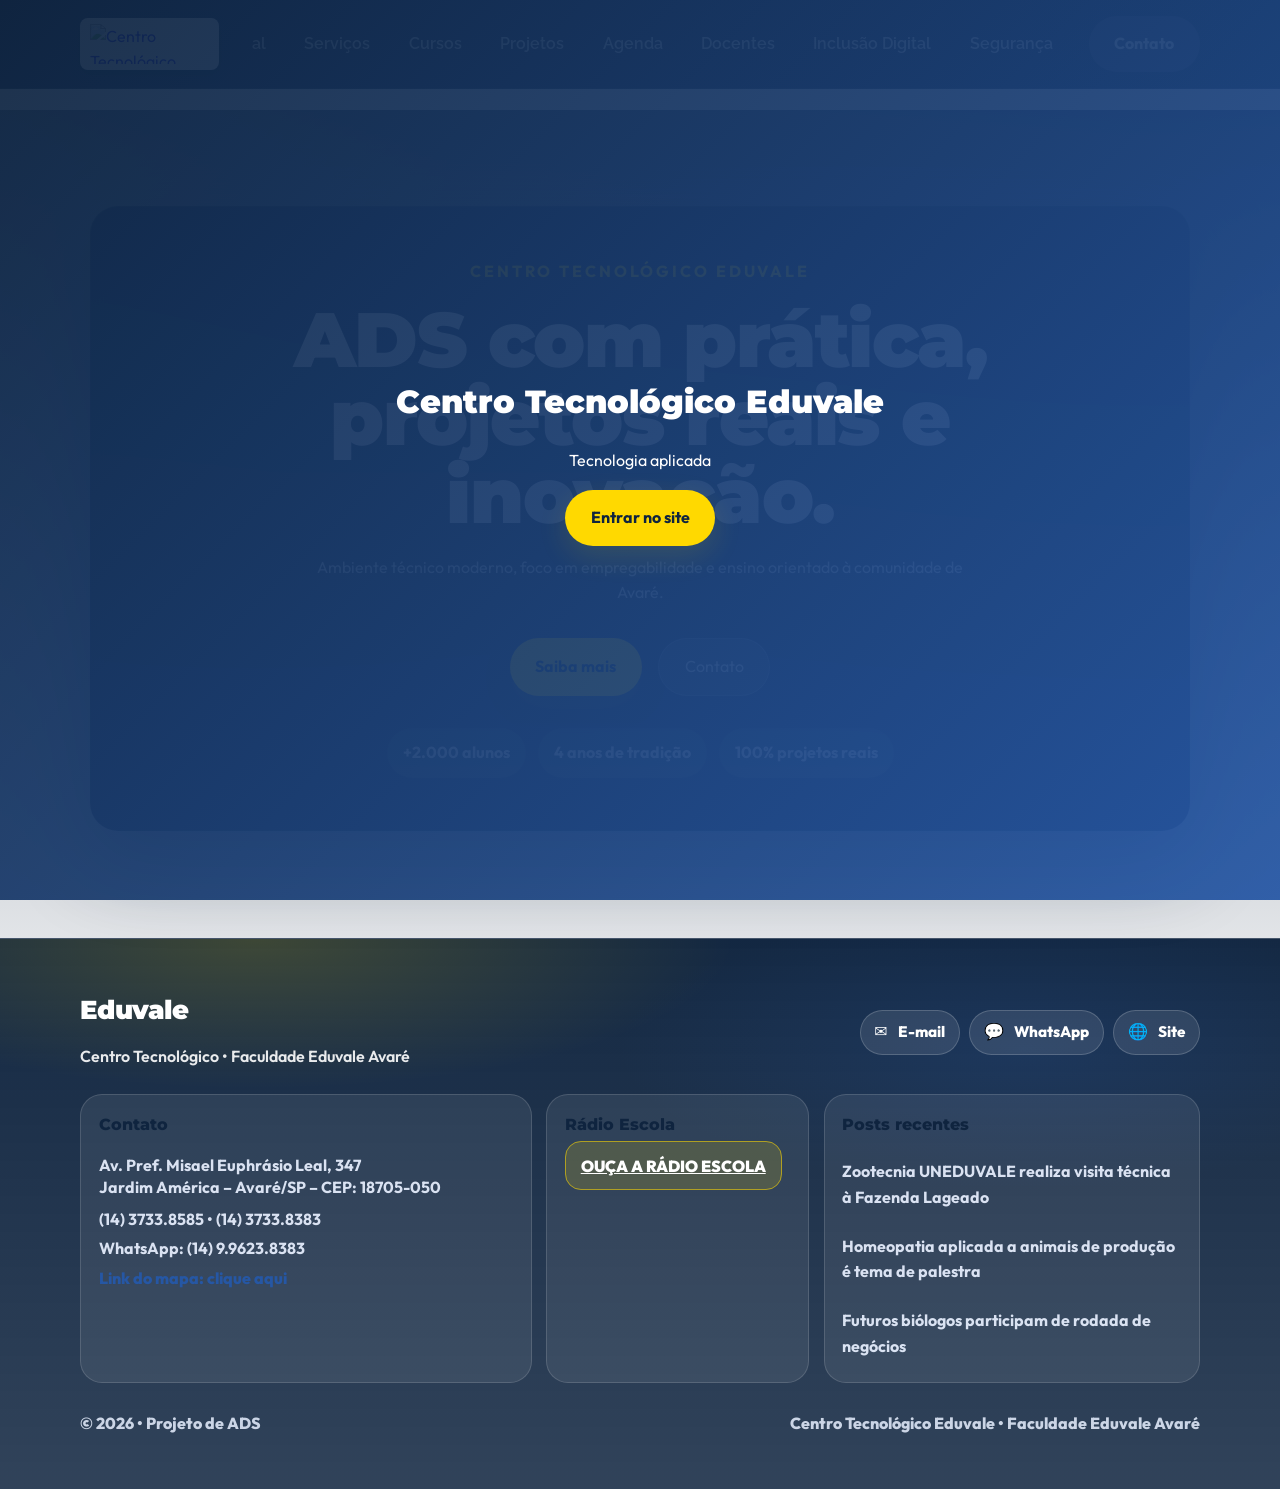
==== commit f33d96c3: "Index: links apontam para páginas internas" ====
--- a/index.html
+++ b/index.html
@@ -19,15 +19,16 @@
         <img src="images/logo.png" alt="Centro Tecnológico Eduvale" loading="lazy">
       </a>
       <nav class="main-nav" aria-label="Menu principal">
-        <a href="#institucional">Institucional</a>
-        <a href="#servicos">Serviços</a>
-        <a href="#cursos">Cursos</a>
-        <a href="#projetos">Projetos</a>
-        <a href="#agenda">Agenda</a>
-        <a href="#docentes">Docentes</a>
-        <a href="#inclusao">Inclusão Digital</a>
-        <a href="#seguranca">Segurança</a>
-        <a href="#contato">Contato</a>
+        <a href="institucional.html">Institucional</a>
+        <a href="servicos.html">Serviços</a>
+        <a href="cursos.html">Cursos</a>
+        <a href="projetos.html">Projetos</a>
+        <a href="agenda.html">Agenda</a>
+        <a href="docentes.html">Docentes</a>
+        <a href="inclusao.html">Inclusão Digital</a>
+        <a href="seguranca.html">Segurança</a>
+        <a href="contato.html">Contato</a>
+
       </nav>
 
       <div class="header-actions">
@@ -40,15 +41,16 @@
 
 <div id="sidebar" class="sidebar closed" aria-hidden="true" role="navigation">
       <nav class="sidebar-nav">
-        <a href="#institucional" class="sidebar-link">Institucional</a>
-        <a href="#servicos" class="sidebar-link">Serviços</a>
-        <a href="#cursos" class="sidebar-link">Cursos</a>
-        <a href="#projetos" class="sidebar-link">Projetos</a>
-        <a href="#agenda" class="sidebar-link">Agenda</a>
-        <a href="#docentes" class="sidebar-link">Docentes</a>
-        <a href="#inclusao" class="sidebar-link">Inclusão</a>
-        <a href="#seguranca" class="sidebar-link">Segurança</a>
-        <a href="#contato" class="sidebar-link">Contato</a>
+        <a href="institucional.html" class="sidebar-link">Institucional</a>
+        <a href="servicos.html" class="sidebar-link">Serviços</a>
+        <a href="cursos.html" class="sidebar-link">Cursos</a>
+        <a href="projetos.html" class="sidebar-link">Projetos</a>
+        <a href="agenda.html" class="sidebar-link">Agenda</a>
+        <a href="docentes.html" class="sidebar-link">Docentes</a>
+        <a href="inclusao.html" class="sidebar-link">Inclusão</a>
+        <a href="seguranca.html" class="sidebar-link">Segurança</a>
+        <a href="contato.html" class="sidebar-link">Contato</a>
+
       </nav>
   </div>
 
@@ -71,8 +73,9 @@
           <h1>ADS com prática, projetos reais e inovação.</h1>
           <p>Ambiente técnico moderno, foco em empregabilidade e ensino orientado à comunidade de Avaré.</p>
           <div class="hero-actions">
-            <a class="btn btn-primary" href="#servicos">Saiba mais</a>
-            <a class="btn btn-secondary" href="#contato">Contato</a>
+            <a class="btn btn-primary" href="servicos.html">Saiba mais</a>
+            <a class="btn btn-secondary" href="contato.html">Contato</a>
+
           </div>
           <div class="hero-badges">
             <span class="badge">+2.000 alunos</span>
--- a/style.css
+++ b/style.css
@@ -340,6 +340,13 @@
   visibility: hidden;
   pointer-events: none;
 }
+
+/* Intro: evitar tapar o conteúdo em páginas internas */
+.page-interna #introScreen {
+  display: none !important;
+}
+
+
 
 .intro-content {
   max-width: 640px;
@@ -800,11 +807,21 @@
   border-radius: 24px;
 }
 
-/* Textos longos no institucional (Histórico/Missão/Objetivos) */
+/* Textos longos no institucional (Histórico/Missão/Objetivos)
+   Garante legibilidade e evita que algum container fique invisível por contraste. */
 #institucional .institutional-details > div p,
 #institucional .institutional-details > div li {
-  color: rgba(255,255,255,0.92);
-}
+  color: #111111;
+  font-size: 1rem;
+  line-height: 1.75;
+}
+
+#institucional .institutional-details {
+  color: #111111;
+}
+
+
+
 
 #institucional .institutional-details > div ul {
   margin: 0.75rem 0 0;
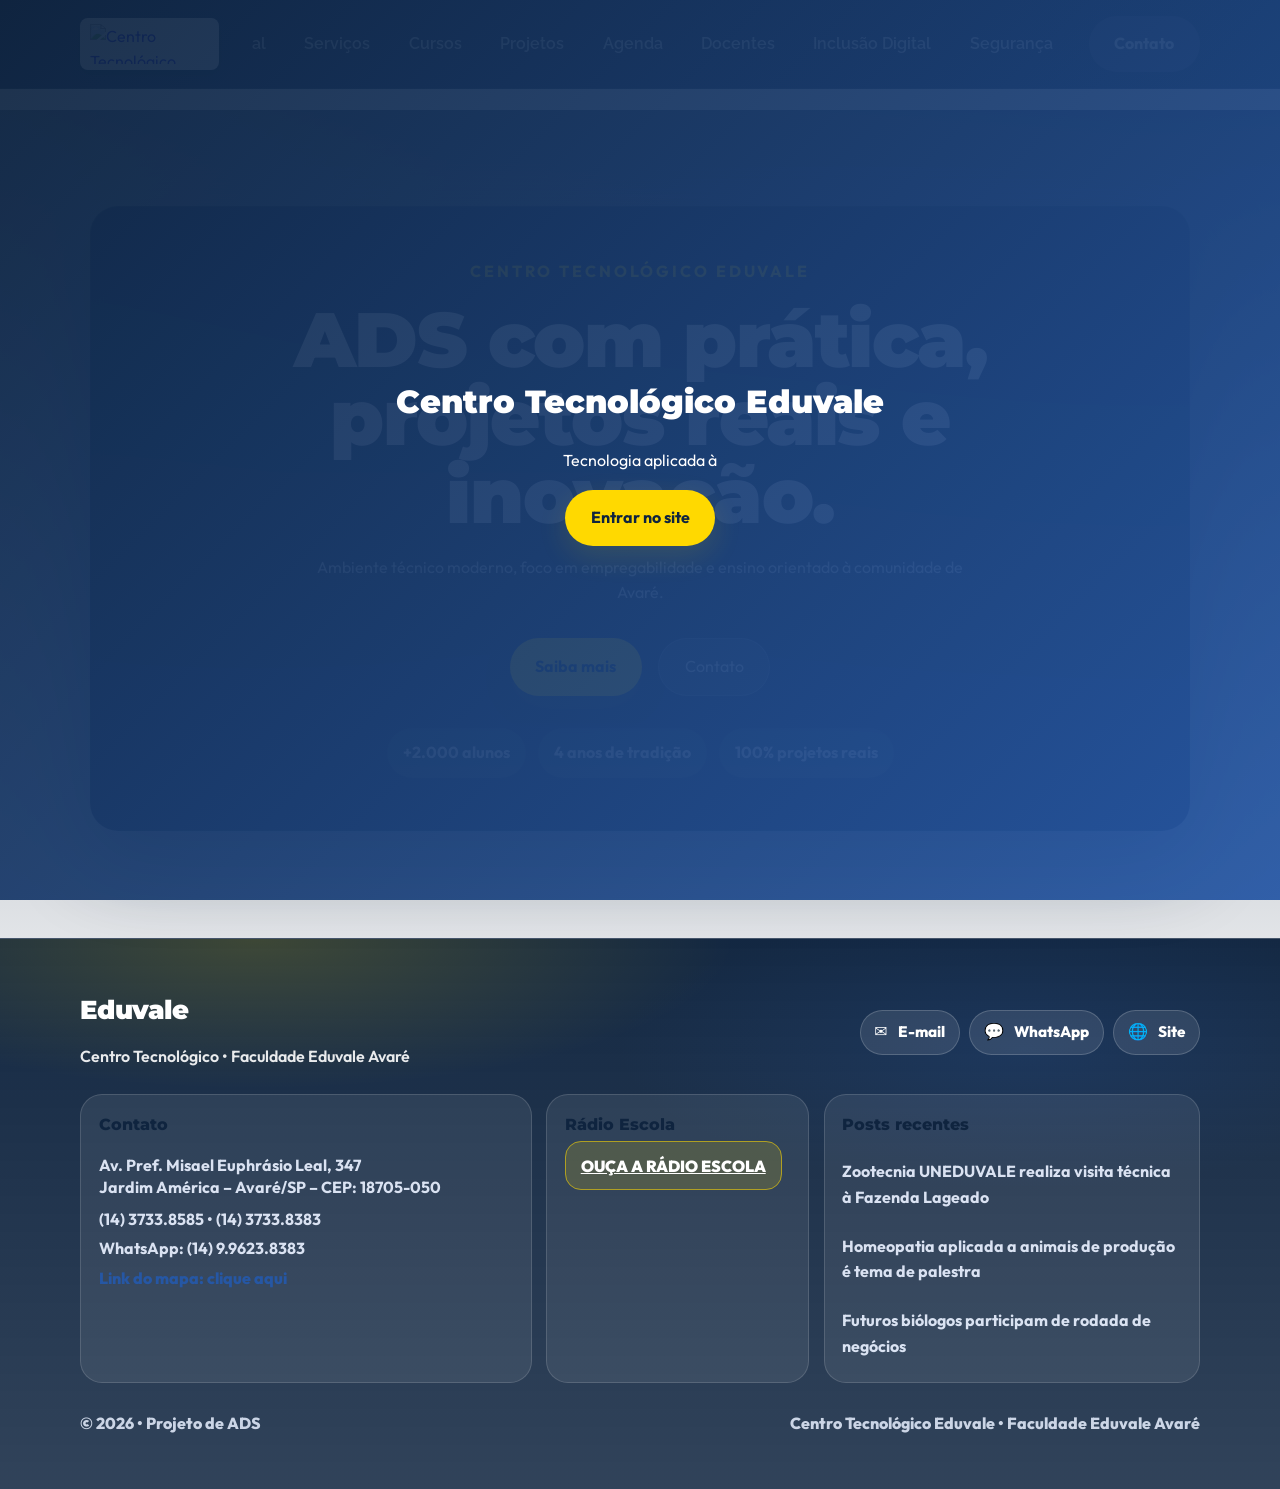
==== commit 614b72f0: "fix: navegação entre páginas e ajustes de layout" ====
--- a/index.html
+++ b/index.html
@@ -15,7 +15,7 @@
 
   <header class="topbar" id="topbar">
     <div class="container header-inner">
-      <a href="#home" class="home-link" aria-label="Home">
+      <a href="index.html" class="home-link" aria-label="Home">
         <img src="images/logo.png" alt="Centro Tecnológico Eduvale" loading="lazy">
       </a>
       <nav class="main-nav" aria-label="Menu principal">
@@ -28,30 +28,28 @@
         <a href="inclusao.html">Inclusão Digital</a>
         <a href="seguranca.html">Segurança</a>
         <a href="contato.html">Contato</a>
-
       </nav>
 
       <div class="header-actions">
         <div aria-hidden="true" style="display:none"></div>
-        <a href="#contato" class="btn btn-signup">Contato</a>
-<button id="burgerBtn" class="burger-btn" aria-label="Abrir menu" aria-controls="sidebar" aria-expanded="false">☰</button>
+        <a href="contato.html" class="btn btn-signup">Contato</a>
+        <button id="burgerBtn" class="burger-btn" aria-label="Abrir menu" aria-controls="sidebar" aria-expanded="false">☰</button>
       </div>
     </div>
   </header>
 
-<div id="sidebar" class="sidebar closed" aria-hidden="true" role="navigation">
-      <nav class="sidebar-nav">
-        <a href="institucional.html" class="sidebar-link">Institucional</a>
-        <a href="servicos.html" class="sidebar-link">Serviços</a>
-        <a href="cursos.html" class="sidebar-link">Cursos</a>
-        <a href="projetos.html" class="sidebar-link">Projetos</a>
-        <a href="agenda.html" class="sidebar-link">Agenda</a>
-        <a href="docentes.html" class="sidebar-link">Docentes</a>
-        <a href="inclusao.html" class="sidebar-link">Inclusão</a>
-        <a href="seguranca.html" class="sidebar-link">Segurança</a>
-        <a href="contato.html" class="sidebar-link">Contato</a>
-
-      </nav>
+  <div id="sidebar" class="sidebar closed" aria-hidden="true" role="navigation">
+    <nav class="sidebar-nav">
+      <a href="institucional.html" class="sidebar-link">Institucional</a>
+      <a href="servicos.html" class="sidebar-link">Serviços</a>
+      <a href="cursos.html" class="sidebar-link">Cursos</a>
+      <a href="projetos.html" class="sidebar-link">Projetos</a>
+      <a href="agenda.html" class="sidebar-link">Agenda</a>
+      <a href="docentes.html" class="sidebar-link">Docentes</a>
+      <a href="inclusao.html" class="sidebar-link">Inclusão</a>
+      <a href="seguranca.html" class="sidebar-link">Segurança</a>
+      <a href="contato.html" class="sidebar-link">Contato</a>
+    </nav>
   </div>
 
   <div id="sidebarOverlay" class="sidebar-overlay"></div>
@@ -75,7 +73,6 @@
           <div class="hero-actions">
             <a class="btn btn-primary" href="servicos.html">Saiba mais</a>
             <a class="btn btn-secondary" href="contato.html">Contato</a>
-
           </div>
           <div class="hero-badges">
             <span class="badge">+2.000 alunos</span>
@@ -180,7 +177,6 @@
           <img src="https://images.unsplash.com/photo-1518770660439-4636190af475?auto=format&fit=crop&w=900&q=80" alt="Estudantes de TI" loading="lazy">
         </div>
       </div>
-
     </section>
 
     <section id="servicos" class="section section-cards container">
@@ -218,6 +214,7 @@
         <p>Esse profissional trabalha com ferramentas computacionais, equipamentos de informática e metodologia de projetos na produção de sistemas computacionais. Raciocínio lógico, emprego de linguagens de programação e metodologias de construção de projetos, preocupação com a qualidade, usabilidade, robustez, integridade e segurança de programas computacionais são fundamentos trabalhados na formação do nosso aluno.</p>
         <p>Com os avanços tecnológicos e recursos dos dispositivos móveis, o tecnólogo em Análise e Desenvolvimento de Sistemas também atua na análise e implementação de soluções para dispositivos, desenvolvendo aplicações para smartphones e celulares, além de sistemas embarcados construídos em linguagens próprias para esses equipamentos. A Inteligência Artificial (IA) permite desenvolver e aplicar soluções para diferentes contextos e necessidades do mercado, tornando o tecnólogo um profissional cada vez mais requisitado.</p>
       </div>
+
       <div class="course-info-grid">
         <article class="course-info-card glass-card">
           <h3>Duração</h3>
@@ -236,6 +233,7 @@
           <p>Diego Moraes</p>
         </article>
       </div>
+
       <div class="course-legal glass-card">
         <div>
           <h3>Ato de autorização</h3>
@@ -246,6 +244,7 @@
           <p>Portaria nº 151 de 21/06/2023 publicada no DOU de 23/06/2023.</p>
         </div>
       </div>
+
       <div class="grade-block">
         <div class="section-heading">
           <span class="section-label">Grade Curricular</span>
@@ -676,3 +675,4 @@
   </footer>
 </body>
 </html>
+
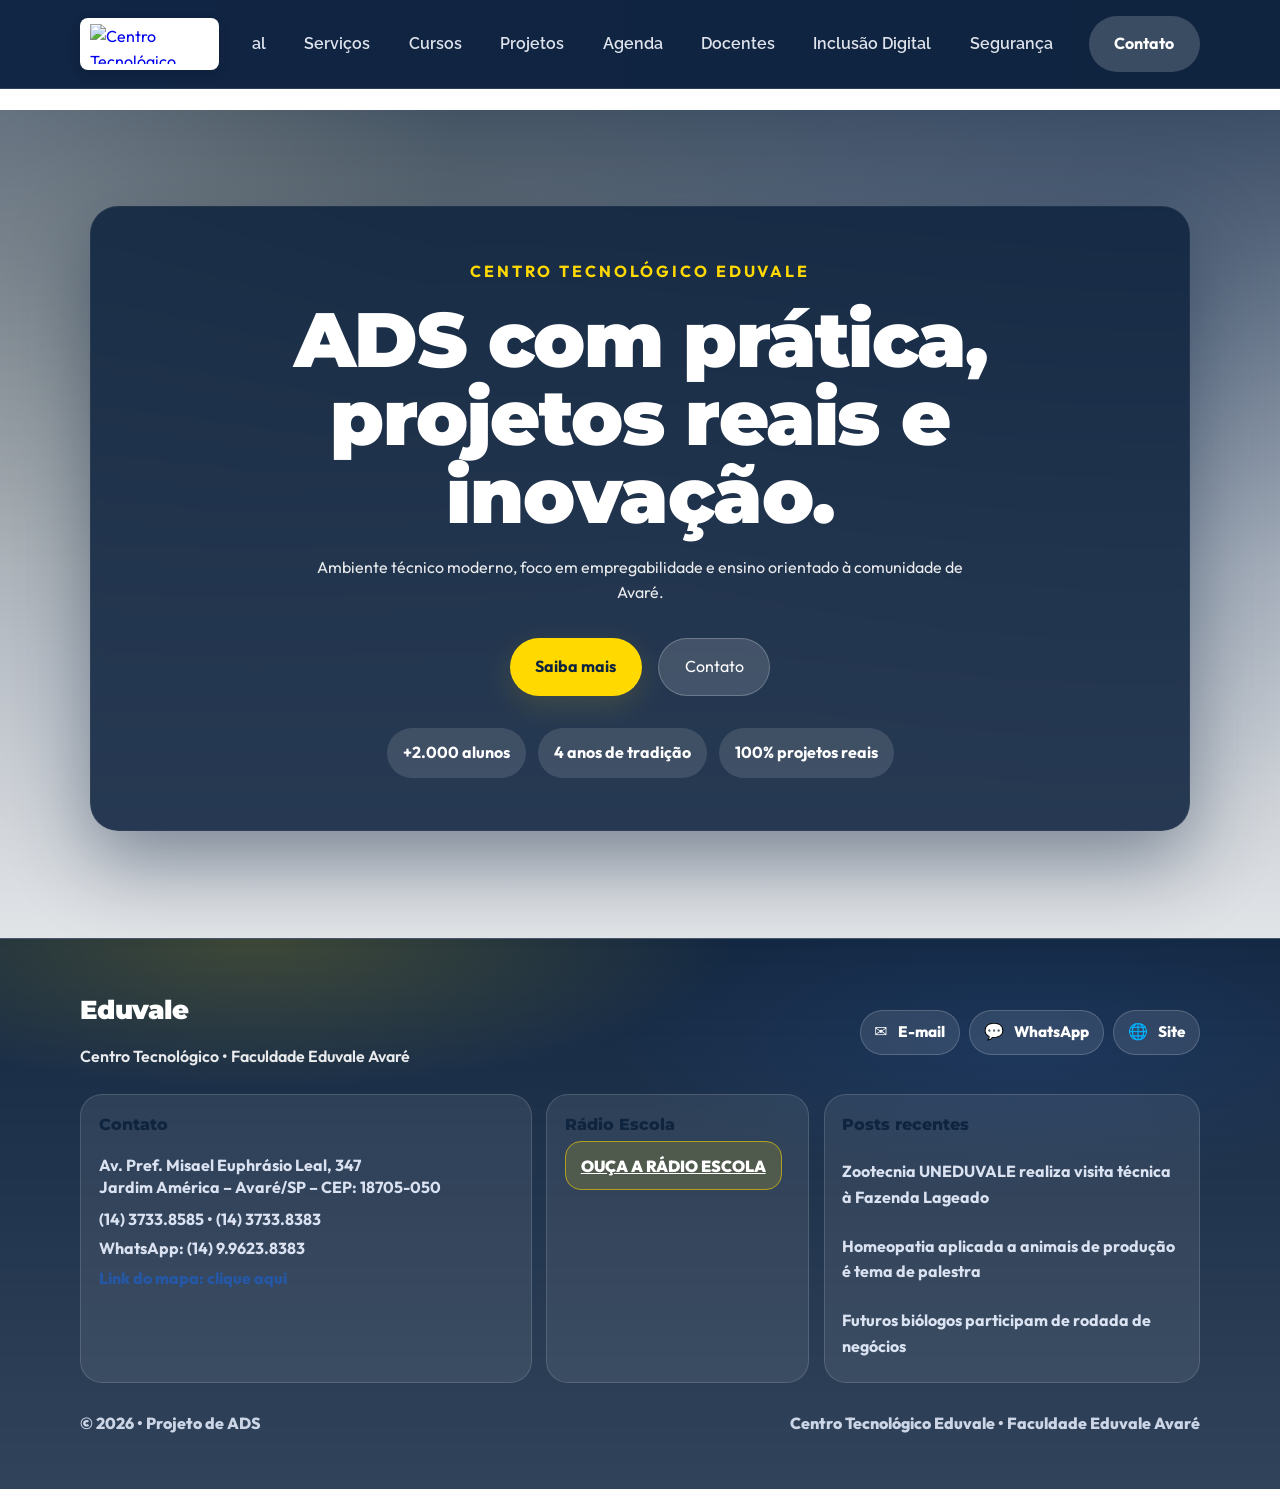
==== commit b4141849: "chore: remover introScreen index" ====
--- a/index.html
+++ b/index.html
@@ -54,13 +54,7 @@
 
   <div id="sidebarOverlay" class="sidebar-overlay"></div>
 
-  <div id="introScreen" class="intro-screen">
-    <div class="intro-content">
-      <h1>Centro Tecnológico Eduvale</h1>
-      <p id="typingText"></p>
-      <button class="btn btn-primary" onclick="hideIntro()">Entrar no site</button>
-    </div>
-  </div>
+
 
   <main class="main-content">
     <section id="home" class="hero-section">
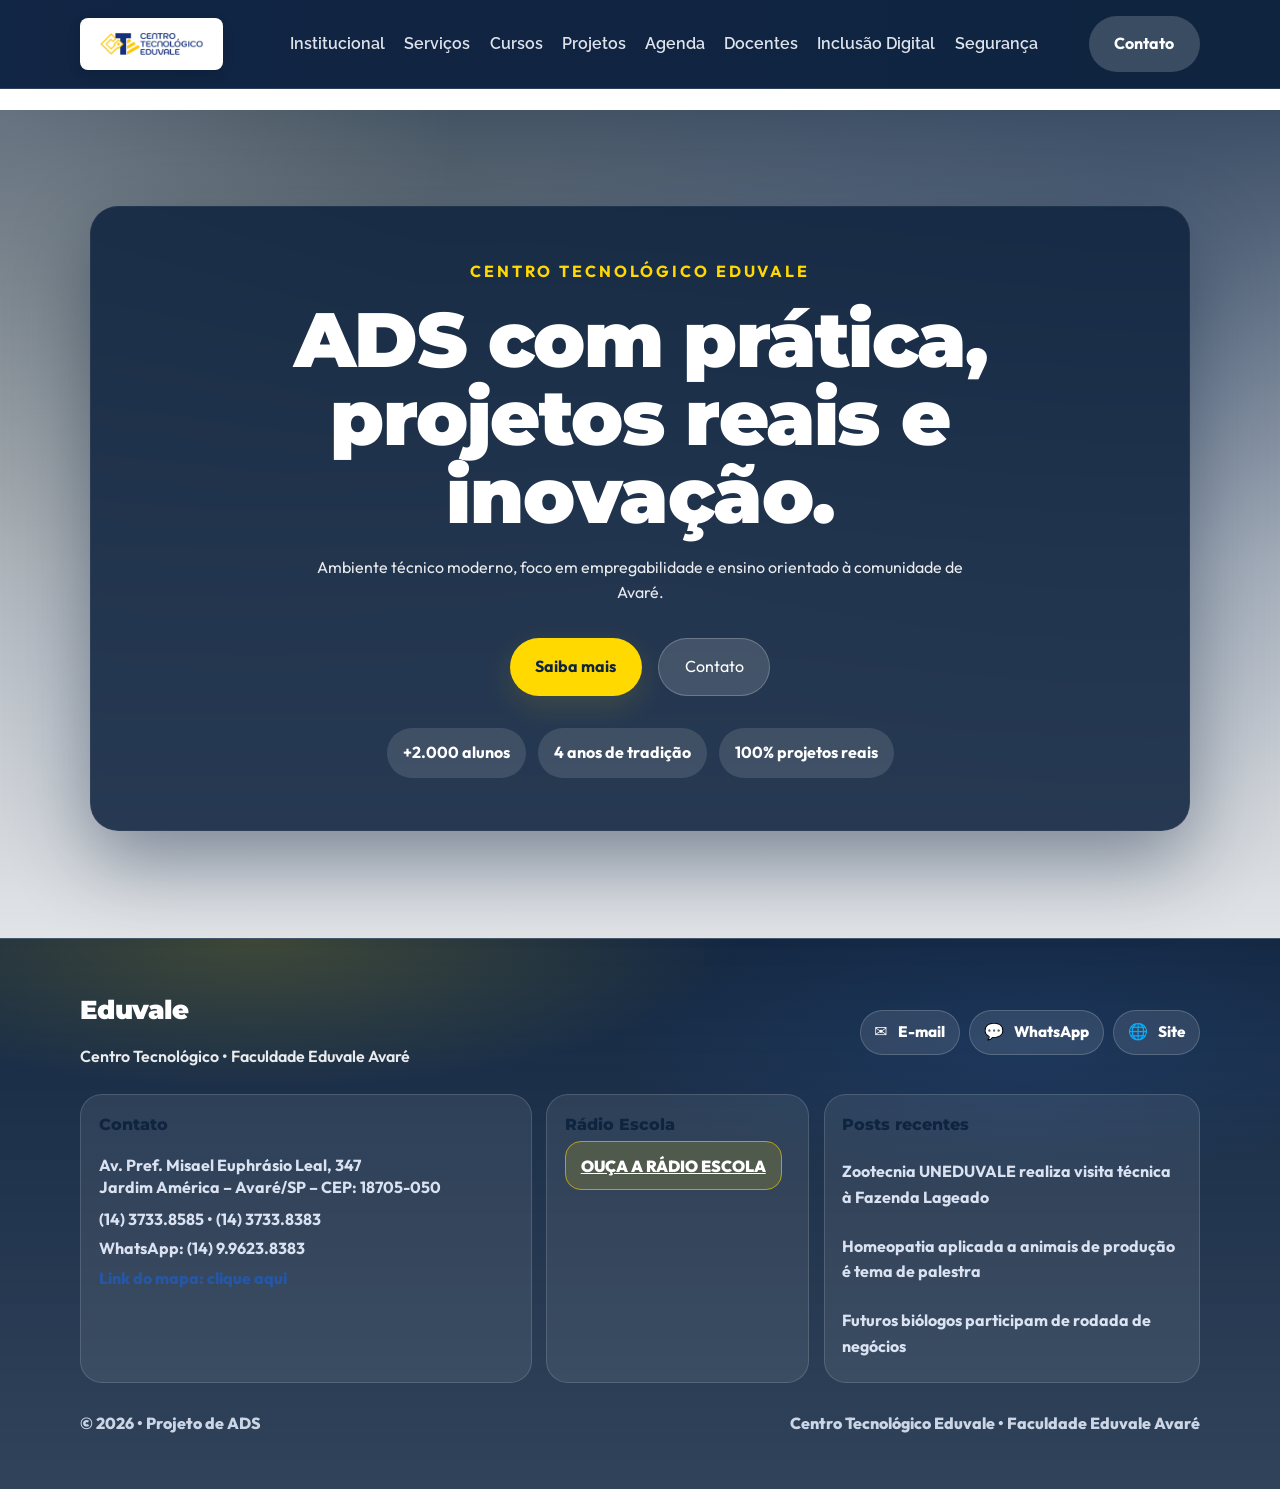
==== commit 4cf27f90: "Atualiza conteúdo e imagens das páginas do projeto" ====
--- a/index.html
+++ b/index.html
@@ -27,7 +27,6 @@
         <a href="docentes.html">Docentes</a>
         <a href="inclusao.html">Inclusão Digital</a>
         <a href="seguranca.html">Segurança</a>
-        <a href="contato.html">Contato</a>
       </nav>
 
       <div class="header-actions">
@@ -39,6 +38,12 @@
   </header>
 
   <div id="sidebar" class="sidebar closed" aria-hidden="true" role="navigation">
+    <div class="sidebar-top">
+      <a href="index.html" class="home-link sidebar-logo" aria-label="Home">
+        <img src="images/logo.png" alt="Centro Tecnológico Eduvale" loading="lazy">
+      </a>
+      <button class="sidebar-close" aria-label="Fechar menu">✕</button>
+    </div>
     <nav class="sidebar-nav">
       <a href="institucional.html" class="sidebar-link">Institucional</a>
       <a href="servicos.html" class="sidebar-link">Serviços</a>
@@ -92,519 +97,12 @@
       </article>
     </section>
 
-    <section id="institucional" class="section section-glass container">
-      <div class="section-heading">
-        <span class="section-label">Institucional</span>
-        <h2>Missão, visão e valores do Centro Tecnológico</h2>
-      </div>
-      <div class="institutional-grid">
-        <article class="glass-card">
-          <h3>Missão</h3>
-          <p>Formar profissionais de tecnologia com pensamento crítico e capacidade de criar soluções reais.</p>
-        </article>
-        <article class="glass-card">
-          <h3>Visão</h3>
-          <p>Ser referência regional em educação técnica aplicada e inclusão digital.</p>
-        </article>
-        <article class="glass-card">
-          <h3>Valores</h3>
-          <p>Ética, inovação, compromisso com a comunidade e desenvolvimento sustentável.</p>
-        </article>
-      </div>
-      <div class="institutional-details">
-        <div>
-          <h3>Histórico</h3>
-          <p>
-            Fundamentada no ano de 1999, o Centro Universitário Eduvale – UNEDUVALE (anteriormente Faculdade Eduvale de Avaré)
-            obteve diversas conquistas ao longo de sua história. Apresentando crescimento qualitativo e quantitativo observáveis,
-            a Eduvale oferece cursos de graduação ministrados por docentes especialistas, mestres e doutores altamente qualificados
-            e reconhecidos profissionalmente no âmbito local e regional.
-          </p>
-          <p>
-            Sob criteriosa administração, metas foram alcançadas. A Eduvale superou expectativas em diversas frentes e hoje é
-            comprovadamente a Instituição de ensino superior de Avaré e região que apresenta maior número de atividades complementares
-            e práticas, maior aprovação de alunos em concursos e exames, maior participação em congressos e simpósios nacionais e
-            internacionais e maior índice de empregabilidade dos alunos.
-          </p>
-          <p>
-            Considerada modelo no campo do ensino superior em Avaré e na região, a meta da Eduvale é formar profissionais capacitados
-            e com pleno potencial para o mercado de trabalho.
-          </p>
 
-          <p><strong>ADIB SALOMÃO</strong></p>
-          <p>
-            O fundador da Associação Educacional do Vale da Jurumirim – UNEDUVALE – foi o causídico Dr. Adib Salomão, especializado em
-            Advocacia Educacional, com escritório na cidade de São Paulo. O Dr. Adib Salomão faleceu no dia 23 de julho de 2002, mas teve,
-            em vida, a felicidade de ver seu sonho realizado: ser também Mantenedor. Seu projeto educacional continua pelas mãos de seus filhos
-            e herdeiros.
-          </p>
-          <p>
-            ADIB SALOMÃO – brasileiro, nascido na cidade de Rio Grande, Estado do Rio Grande do Sul, em 15 de outubro de 1933, era filho de João Salomão
-            e Amabília Salomão. Foi casado com Juçara Beatriz Mansur Salomão (in memoriam).
-          </p>
 
-          <h3>Missão</h3>
-          <p>
-            NEDUVALE tem como missões formar profissionais competentes e preparados para uma sociedade em constante transformação, oferecer formação científica
-            e desenvolver o senso de responsabilidade social.
-          </p>
 
-          <h3>Princípios e Objetivos</h3>
-          <ul>
-            <li>Estimular a criação cultural e o desenvolvimento do espírito científico e do pensamento reflexivo;</li>
-            <li>Formar diplomados nas diferentes áreas de conhecimento, aptos para a inserção em setores profissionais;</li>
-            <li>Incentivar o trabalho de pesquisa e investigação científica, visando o desenvolvimento da ciência e da tecnologia;</li>
-            <li>Promover a divulgação de conhecimentos culturais, científicos e técnicos que constituem patrimônio da humanidade.</li>
-            <li>Comunicar o saber através do ensino, de publicações ou de outras formas de comunicação;</li>
-            <li>
-              Estimular o conhecimento dos problemas de mundo presente, em particular os nacionais e regionais, prestar serviços especializados à comunidade e
-              estabelecer com esta, uma relação de reciprocidade;
-            </li>
-            <li>
-              Promover a extensão, aberta à participação da população, visando a difusão das conquistas e benefícios resultantes da criação cultural e da
-              pesquisa científica e tecnológica geradas na Instituição.
-            </li>
-          </ul>
-        </div>
-        <div class="institutional-images">
-          <img src="https://images.unsplash.com/photo-1591696331112-4bb5fa40ae36?auto=format&fit=crop&w=900&q=80" alt="Alunos em laboratório" loading="lazy">
-          <img src="https://images.unsplash.com/photo-1518770660439-4636190af475?auto=format&fit=crop&w=900&q=80" alt="Estudantes de TI" loading="lazy">
-        </div>
-      </div>
-    </section>
 
-    <section id="servicos" class="section section-cards container">
-      <div class="section-heading">
-        <span class="section-label">Serviços</span>
-        <h2>Como o Centro apoia os estudantes</h2>
-      </div>
-      <div class="service-grid">
-        <article class="service-card neon-card hover-lift">
-          <h3>Mentoria técnica</h3>
-          <p>Guias e feedbacks para aprimorar projetos, apresentações e práticas profissionais.</p>
-          <a class="link-secondary" href="#contato">Saiba mais</a>
-        </article>
-        <article class="service-card neon-card hover-lift">
-          <h3>Laboratórios modernos</h3>
-          <p>Ambiente completo para aulas práticas de desenvolvimento, redes e inovação.</p>
-          <a class="link-secondary" href="#contato">Saiba mais</a>
-        </article>
-        <article class="service-card neon-card hover-lift">
-          <h3>Inclusão digital</h3>
-          <p>Projetos sociais que levam tecnologia e conhecimento para a comunidade.</p>
-          <a class="link-secondary" href="#inclusao">Saiba mais</a>
-        </article>
-      </div>
-    </section>
 
-    <section id="cursos" class="section section-courses container">
-      <div class="section-heading">
-        <span class="section-label">Curso</span>
-        <h2>Tecnólogo em Análise e Desenvolvimento de Sistemas</h2>
-        <p class="subtitle">Formação sólida para quem quer projetar, desenvolver e manter sistemas de informação com qualidade, usabilidade e segurança.</p>
-      </div>
-      <div class="course-overview">
-        <p>O tecnólogo em Análise e Desenvolvimento de Sistemas é o profissional especializado na análise, desenvolvimento, implementação, gerenciamento e manutenção de projetos de sistemas de informação computadorizados, locais ou em redes. Ele também promove diagnóstico e soluções de problemas relacionados a sistemas já em funcionamento, além de analisar, projetar, documentar, especificar, testar, implantar e manter sistemas computacionais de informação.</p>
-        <p>Esse profissional trabalha com ferramentas computacionais, equipamentos de informática e metodologia de projetos na produção de sistemas computacionais. Raciocínio lógico, emprego de linguagens de programação e metodologias de construção de projetos, preocupação com a qualidade, usabilidade, robustez, integridade e segurança de programas computacionais são fundamentos trabalhados na formação do nosso aluno.</p>
-        <p>Com os avanços tecnológicos e recursos dos dispositivos móveis, o tecnólogo em Análise e Desenvolvimento de Sistemas também atua na análise e implementação de soluções para dispositivos, desenvolvendo aplicações para smartphones e celulares, além de sistemas embarcados construídos em linguagens próprias para esses equipamentos. A Inteligência Artificial (IA) permite desenvolver e aplicar soluções para diferentes contextos e necessidades do mercado, tornando o tecnólogo um profissional cada vez mais requisitado.</p>
-      </div>
 
-      <div class="course-info-grid">
-        <article class="course-info-card glass-card">
-          <h3>Duração</h3>
-          <p>3 anos</p>
-        </article>
-        <article class="course-info-card glass-card">
-          <h3>Período</h3>
-          <p>Noturno</p>
-        </article>
-        <article class="course-info-card glass-card">
-          <h3>Vagas</h3>
-          <p>Esgotadas para 2026</p>
-        </article>
-        <article class="course-info-card glass-card">
-          <h3>Coordenador</h3>
-          <p>Diego Moraes</p>
-        </article>
-      </div>
-
-      <div class="course-legal glass-card">
-        <div>
-          <h3>Ato de autorização</h3>
-          <p>Portaria nº 3.706 de 16/11/2004 publicada no DOU em 17/11/2004.</p>
-        </div>
-        <div>
-          <h3>Ato de renovação de reconhecimento</h3>
-          <p>Portaria nº 151 de 21/06/2023 publicada no DOU de 23/06/2023.</p>
-        </div>
-      </div>
-
-      <div class="grade-block">
-        <div class="section-heading">
-          <span class="section-label">Grade Curricular</span>
-          <h2>Estrutura do curso ADS</h2>
-        </div>
-
-        <div class="grade-grid">
-          <article class="grade-card glass-card">
-            <h3>1º Semestre</h3>
-            <ul>
-              <li>Matemática Aplicada — 60h</li>
-              <li>Arquitetura e Organização de Computadores — 60h</li>
-              <li>Introdução a Sistemas de Informação — 60h</li>
-              <li>Aplicações para a WEB I — 60h</li>
-              <li>Fundamentos e Modelagem de Banco de Dados — 60h</li>
-              <li>Atividade Complementar I (DEC) — 40h</li>
-            </ul>
-            <p><strong>Total: 340h</strong></p>
-          </article>
-
-          <article class="grade-card glass-card">
-            <h3>2º Semestre</h3>
-            <ul>
-              <li>Comunicação Oral e Escrita — 60h</li>
-              <li>Engenharia de Software I — 60h</li>
-              <li>Algoritmos e Lógica de Programação — 60h</li>
-              <li>Sistemas Operacionais — 60h</li>
-              <li>Sistemas de Gerenciamento de Banco de Dados — 60h</li>
-              <li>Atividade Complementar II (DEC) — 40h</li>
-            </ul>
-            <p><strong>Total: 340h</strong></p>
-          </article>
-
-          <article class="grade-card glass-card">
-            <h3>3º Semestre</h3>
-            <ul>
-              <li>Sociedade e Tecnologia da Informação — 60h</li>
-              <li>Estrutura de Dados — 60h</li>
-              <li>Desenvolvimento de Software I — 60h</li>
-              <li>Programação Orientada a Objetos I — 60h</li>
-              <li>Técnicas de Linguagem para Banco de Dados — 60h</li>
-              <li>Atividade Complementar III (DEC) — 40h</li>
-            </ul>
-            <p><strong>Total: 340h</strong></p>
-          </article>
-
-          <article class="grade-card glass-card">
-            <h3>4º Semestre</h3>
-            <ul>
-              <li>Engenharia de Software II — 60h</li>
-              <li>Programação Orientada a Objetos II — 60h</li>
-              <li>Aplicações para a Web II — 60h</li>
-              <li>Redes de Comunicação de Dados — 60h</li>
-              <li>Estatística Aplicada — 60h</li>
-              <li>Atividade Complementar IV (DEC) — 40h</li>
-            </ul>
-            <p><strong>Total: 340h</strong></p>
-          </article>
-
-          <article class="grade-card glass-card">
-            <h3>5º Semestre</h3>
-            <ul>
-              <li>Metodologia da Pesquisa Científica — 60h</li>
-              <li>Desenvolvimento de Software II — 60h</li>
-              <li>Tecnologia de Dispositivos Móveis — 60h</li>
-              <li>Aplicações para Web III — 60h</li>
-              <li>Empreendedorismo e Gestão Empresarial — 60h</li>
-              <li>Atividade Complementar V (DEC) — 60h</li>
-            </ul>
-            <p><strong>Total: 360h</strong></p>
-          </article>
-
-          <article class="grade-card glass-card">
-            <h3>6º Semestre</h3>
-            <ul>
-              <li>Inteligência Artificial e Aplicações — 60h</li>
-              <li>Governança de Tecnologia da Informação — 60h</li>
-              <li>Laboratório de Desenvolvimento de Sistemas — 60h</li>
-              <li>Análise e Projeto de Sistemas — 60h</li>
-              <li>Projeto de Integração de Tecnologias — 60h</li>
-              <li>Atividade Complementar VI (DEC) — 60h</li>
-            </ul>
-            <p><strong>Total: 360h</strong></p>
-          </article>
-        </div>
-
-        <div class="course-legal glass-card" style="margin-top: 1.5rem;">
-          <div>
-            <h3>Resumo do Curso</h3>
-            <p><strong>Curso:</strong> Tecnologia em Análise e Desenvolvimento de Sistemas</p>
-            <p><strong>Total de Horas de Aula:</strong> 1.800h (87%)</p>
-            <p><strong>Total de Horas em Atividades Complementares:</strong> 280h (13%)</p>
-            <p><strong>Total Geral do Curso:</strong> 2.080h (100%)</p>
-          </div>
-          <div>
-            <h3>OPTATIVAS - Disciplinas de Enriquecimento Curricular (DEC)</h3>
-            <ul style="margin:0; padding-left: 1.2rem; color: rgba(255,255,255,0.86); line-height: 1.8;">
-              <li>Introdução à Libras — 60h</li>
-              <li>Sistemas Distribuídos — 60h</li>
-              <li>Direito Digital — 60h</li>
-            </ul>
-          </div>
-        </div>
-      </div>
-    </section>
-
-    <section id="projetos" class="section section-projects container">
-      <div class="section-heading">
-        <span class="section-label">Projetos</span>
-        <h2>Trabalhos e entregas do Centro Tecnológico</h2>
-      </div>
-      <div class="projects-grid">
-        <article class="project-card hover-lift">
-          <div class="project-image" aria-hidden="true"></div>
-          <div>
-            <h3>Portal de Inclusão</h3>
-            <p>Plataforma para conectar comunidade e cursos de tecnologia.</p>
-            <a class="link-secondary" href="#inclusao">Ver detalhes</a>
-          </div>
-        </article>
-        <article class="project-card hover-lift">
-          <div class="project-image" aria-hidden="true"></div>
-          <div>
-            <h3>Agenda Interativa</h3>
-            <p>Ferramenta para eventos, palestras e deadlines acadêmicos.</p>
-            <a class="link-secondary" href="#agenda">Ver detalhes</a>
-          </div>
-        </article>
-        <article class="project-card hover-lift">
-          <div class="project-image" aria-hidden="true"></div>
-          <div>
-            <h3>Oficina de Robótica</h3>
-            <p>Atividades práticas com programação e prototipagem.</p>
-            <a class="link-secondary" href="#projetos">Ver detalhes</a>
-          </div>
-        </article>
-      </div>
-    </section>
-
-    <section id="agenda" class="section section-agenda container">
-      <div class="section-heading">
-        <span class="section-label">Agenda</span>
-        <h2>Eventos e ações futuras</h2>
-      </div>
-      <div class="agenda-grid">
-        <article class="agenda-card highlight-event">
-          <span class="agenda-date">12 Jun</span>
-          <h3>Semana de Tecnologia</h3>
-          <p>09:00 • Auditório central</p>
-        </article>
-        <article class="agenda-card">
-          <span class="agenda-date">20 Jun</span>
-          <h3>Oficina de Programação</h3>
-          <p>14:00 • Laboratório de TI</p>
-        </article>
-        <article class="agenda-card">
-          <span class="agenda-date">05 Jul</span>
-          <h3>Hackathon Social</h3>
-          <p>10:00 • Espaço de inovação</p>
-        </article>
-      </div>
-    </section>
-
-    <section id="docentes" class="section section-docentes container">
-      <div class="section-heading">
-        <span class="section-label">Docentes</span>
-        <h2>Professores e instrutores</h2>
-      </div>
-      <div class="docentes-grid">
-        <!-- Modern cards with initials avatar, name and expandable details -->
-        <article class="docente-card hover-lift" tabindex="0" role="button" aria-expanded="false">
-          <div class="avatar">DA</div>
-          <div class="doc-body">
-            <h3 class="doc-name">Diego Augusto de Campos Moraes</h3>
-            <p class="doc-role">Coordenador</p>
-            <div class="doc-more" aria-hidden="true">
-              <p>Coordenador do curso, responsável por projetos e integração com o mercado.</p>
-            </div>
-          </div>
-        </article>
-
-        <article class="docente-card hover-lift" tabindex="0" role="button" aria-expanded="false">
-          <div class="avatar">DP</div>
-          <div class="doc-body">
-            <h3 class="doc-name">Diego Luiz Dalceco Pelícia</h3>
-            <p class="doc-role">Professor</p>
-            <div class="doc-more" aria-hidden="true">
-              <p>Atua em desenvolvimento de software e práticas laboratoriais.</p>
-            </div>
-          </div>
-        </article>
-
-        <article class="docente-card hover-lift" tabindex="0" role="button" aria-expanded="false">
-          <div class="avatar">FA</div>
-          <div class="doc-body">
-            <h3 class="doc-name">Fernando Antunes Ferreira</h3>
-            <p class="doc-role">Professor</p>
-            <div class="doc-more" aria-hidden="true">
-              <p>Especialista em infraestrutura e processos de implantação.</p>
-            </div>
-          </div>
-        </article>
-
-        <article class="docente-card hover-lift" tabindex="0" role="button" aria-expanded="false">
-          <div class="avatar">JR</div>
-          <div class="doc-body">
-            <h3 class="doc-name">José Rafael Franco</h3>
-            <p class="doc-role">Professor</p>
-            <div class="doc-more" aria-hidden="true">
-              <p>Foco em redes e segurança aplicada a ambientes educacionais.</p>
-            </div>
-          </div>
-        </article>
-
-        <article class="docente-card hover-lift" tabindex="0" role="button" aria-expanded="false">
-          <div class="avatar">LA</div>
-          <div class="doc-body">
-            <h3 class="doc-name">Luis Alexandre de Oliveira</h3>
-            <p class="doc-role">Professor</p>
-            <div class="doc-more" aria-hidden="true">
-              <p>Docente com ênfase em banco de dados e modelagem.</p>
-            </div>
-          </div>
-        </article>
-
-        <article class="docente-card hover-lift" tabindex="0" role="button" aria-expanded="false">
-          <div class="avatar">LF</div>
-          <div class="doc-body">
-            <h3 class="doc-name">Luiz Felipe de Camargo</h3>
-            <p class="doc-role">Professor</p>
-            <div class="doc-more" aria-hidden="true">
-              <p>Trabalha com desenvolvimento web e experiências UX/UI.</p>
-            </div>
-          </div>
-        </article>
-
-        <article class="docente-card hover-lift" tabindex="0" role="button" aria-expanded="false">
-          <div class="avatar">MM</div>
-          <div class="doc-body">
-            <h3 class="doc-name">Marcos Alfredo Mendes do Rego</h3>
-            <p class="doc-role">Professor</p>
-            <div class="doc-more" aria-hidden="true">
-              <p>Atuação em automação, robótica e sistemas embarcados.</p>
-            </div>
-          </div>
-        </article>
-
-        <article class="docente-card hover-lift" tabindex="0" role="button" aria-expanded="false">
-          <div class="avatar">NC</div>
-          <div class="doc-body">
-            <h3 class="doc-name">Nicolas Antônio Messias dos Santos Colloca</h3>
-            <p class="doc-role">Professor</p>
-            <div class="doc-more" aria-hidden="true">
-              <p>Especialista em infraestrutura de redes e cloud.</p>
-            </div>
-          </div>
-        </article>
-
-        <article class="docente-card hover-lift" tabindex="0" role="button" aria-expanded="false">
-          <div class="avatar">RG</div>
-          <div class="doc-body">
-            <h3 class="doc-name">Roger Cristhian Gomes</h3>
-            <p class="doc-role">Professor</p>
-            <div class="doc-more" aria-hidden="true">
-              <p>Atua com segurança da informação e práticas operacionais.</p>
-            </div>
-          </div>
-        </article>
-
-        <article class="docente-card hover-lift" tabindex="0" role="button" aria-expanded="false">
-          <div class="avatar">VR</div>
-          <div class="doc-body">
-            <h3 class="doc-name">Vivienne do Val Rodrigues</h3>
-            <p class="doc-role">Professora</p>
-            <div class="doc-more" aria-hidden="true">
-              <p>Foco em metodologias de ensino e inclusão digital.</p>
-            </div>
-          </div>
-        </article>
-      </div>
-    </section>
-
-    <section id="inclusao" class="section section-inclusion container">
-      <div class="section-heading">
-        <span class="section-label">Inclusão Digital</span>
-        <h2>Ações sociais e projetos com foco em comunidade</h2>
-      </div>
-      <p>O Centro Tecnológico promove oficinas, cursos gratuitos e atividades para ampliar o acesso à tecnologia.</p>
-      <ul class="inclusion-list">
-        <li>Alfabetização digital para idosos</li>
-        <li>Capacitação para microempreendedores</li>
-        <li>Oficinas de desenvolvimento web</li>
-      </ul>
-      <a class="link-secondary" href="https://www.eduvaleavare.com.br" target="_blank" rel="noopener">Acesse o site oficial do Eduvale</a>
-    </section>
-
-    <section id="seguranca" class="section section-security container">
-      <div class="section-heading">
-        <span class="section-label">Segurança</span>
-        <h2>Privacidade e boas práticas</h2>
-      </div>
-      <div class="security-grid">
-        <article class="glass-card">
-          <h3>Privacidade</h3>
-          <p>Os dados do formulário são usados apenas para contato e não são coletados sem autorização.</p>
-        </article>
-        <article class="glass-card">
-          <h3>Boas práticas</h3>
-          <p>Utilize senhas seguras, evite compartilhar informações pessoais e mantenha os dispositivos atualizados.</p>
-        </article>
-        <article class="glass-card">
-          <h3>LGPD</h3>
-          <p>O site adota princípios básicos de proteção de dados e respeito ao usuário.</p>
-        </article>
-      </div>
-    </section>
-
-    <section id="contato" class="section section-contact container">
-      <div class="section-heading">
-        <span class="section-label">Contato</span>
-        <h2>Fale com o Centro Tecnológico</h2>
-      </div>
-      <div class="contact-block">
-        <form id="contact-form" class="contact-form" novalidate>
-          <label for="name">Nome</label>
-          <input id="name" name="name" type="text" placeholder="Seu nome" required>
-          <label for="email">E-mail</label>
-          <input id="email" name="email" type="email" placeholder="seu@email.com" required>
-          <label for="message">Mensagem</label>
-          <textarea id="message" name="message" rows="5" placeholder="Como podemos ajudar?" required></textarea>
-          <button class="btn btn-primary" type="submit">Enviar mensagem</button>
-          <p id="form-status" class="form-status" aria-live="polite"></p>
-        </form>
-
-        <div class="contact-right">
-          <div class="contact-info glass-card">
-            <div>
-              <h3>Endereço</h3>
-              <p>Rua Goiás, 1121 • Centro • Avaré, SP</p>
-            </div>
-            <div>
-              <h3>Telefone</h3>
-              <p>(14) 1234-5678</p>
-            </div>
-            <div>
-              <h3>Redes sociais</h3>
-              <p>Instagram • Facebook • LinkedIn</p>
-            </div>
-          </div>
-
-          <div class="contact-map glass-card">
-            <h3>Localização no Maps</h3>
-            <div class="map-wrapper">
-              <iframe
-                src="https://www.google.com/maps?q=Rua+Goi%C3%A1s+1121+Avar%C3%A9+SP&output=embed"
-                width="100%"
-                height="260"
-                loading="lazy"
-                referrerpolicy="no-referrer-when-downgrade"
-                title="Mapa do Centro Tecnológico Eduvale">
-              </iframe>
-            </div>
-          </div>
-        </div>
-      </div>
-    </section>
   </main>
 
   <footer class="site-footer site-footer--compact" role="contentinfo">
--- a/style.css
+++ b/style.css
@@ -61,7 +61,9 @@
 
 .topbar {
   position: fixed;
-  inset: 0 auto auto;
+  top: 0;
+  left: 0;
+  right: 0;
   width: 100%;
   z-index: 150;
   background: linear-gradient(90deg, #112544, #0f243f);
@@ -75,6 +77,7 @@
   justify-content: space-between;
   gap: 1rem;
   padding: 1rem 0;
+  flex-wrap: wrap;
 }
 
 .main-nav {
@@ -85,8 +88,10 @@
   flex-wrap: nowrap;
   overflow-x: auto;
   white-space: nowrap;
-  padding: 0.2rem 1rem;
-  flex: 1 1 auto; /* allow nav to take available space and center correctly */
+  padding: 0.2rem 0.75rem;
+  flex: 1 1 auto;
+  min-width: 0;
+  margin: 0 1rem;
 }
 
 .main-nav::-webkit-scrollbar {
@@ -125,20 +130,27 @@
   text-decoration: none;
   background-color: #ffffff;
   border-radius: 8px;
-  padding: 0.35rem 0.6rem;
+  padding: 0.25rem 0.5rem;
   transition: background 0.2s ease, transform 0.2s ease, box-shadow 0.2s ease;
   flex: 0 0 auto;
-  z-index: 175;
   height: 52px;
-  min-width: 130px;
+  min-width: 0;
+  max-width: 160px;
+  overflow: hidden;
   box-shadow: 0 4px 12px rgba(0, 0, 0, 0.15);
+  position: relative;
+  left: auto;
+  top: auto;
+  transform: none;
+  z-index: 220;
 }
 
 .home-link img {
   display: block;
-  height: 100%;
+  height: auto;
+  max-height: 100%;
   width: auto;
-  max-width: 120px;
+  max-width: 140px;
   object-fit: contain;
 
   /* Garante visibilidade (caso algum filtro/opacidade esteja afetando) */
@@ -151,8 +163,8 @@
 .home-link:hover,
 .home-link:focus-visible {
   background-color: #f0f0f0;
-  transform: translateY(-2px);
-  box-shadow: 0 6px 16px rgba(0, 0, 0, 0.2);
+  transform: translateY(-2px) scale(1.01);
+  box-shadow: 0 6px 12px rgba(0, 0, 0, 0.12);
 }
 
 /* Accessibility helper */
@@ -168,31 +180,6 @@
   border: 0;
 }
 
-.home-link:hover,
-.home-link:focus-visible {
-  background: rgba(255,255,255,0.2);
-  transform: translateY(-1px);
-}
-
-.main-nav {
-  display: flex;
-  align-items: center;
-  justify-content: center;
-  gap: 1.2rem;
-  flex-wrap: nowrap;
-  overflow-x: auto;
-  white-space: nowrap;
-  padding: 0.2rem 0.75rem;
-  flex: 1 1 auto; /* allow nav to take available space and center correctly */
-  min-width: 0;
-}
-
-.main-nav a {
-  min-width: max-content;
-  padding: 0.35rem 0.6rem;
-}
-
-
 .main-nav a:hover,
 .sidebar-link:hover,
 .main-nav a.active,
@@ -205,6 +192,13 @@
   display: flex;
   align-items: center;
   gap: 1rem;
+  flex-wrap: wrap;
+  justify-content: flex-end;
+  min-width: 0;
+}
+
+.header-actions > * {
+  min-width: 0;
 }
 
 .toggle-switch {
@@ -266,15 +260,6 @@
   cursor: pointer;
 }
 
-.burger-btn {
-  display: none;
-  border: none;
-  background: none;
-  color: var(--primary);
-  font-size: 1.35rem;
-  cursor: pointer;
-}
-
 .sidebar {
   position: fixed;
   top: 0;
@@ -286,11 +271,111 @@
   padding: 6rem 1.5rem 1.5rem;
   transform: translateX(-110%);
   transition: transform 0.3s ease;
-  z-index: 160;
+  z-index: 220;
+  pointer-events: auto;
+}
+
+/* Explicit closed state to avoid class conflicts when both 'closed' and 'open' are present */
+.sidebar.closed {
+  transform: translateX(-110%) !important;
 }
 
 .sidebar.open {
-  transform: translateX(0);
+  transform: translateX(0) !important;
+}
+
+/* Sidebar visual styles to match site theme and ensure links are readable */
+.sidebar {
+  color: var(--text);
+  background: var(--surface);
+}
+
+.sidebar-nav {
+  display: block;
+  padding: 0;
+  margin: 0;
+}
+
+.sidebar-link {
+  display: block;
+  color: var(--text);
+  text-decoration: none;
+  padding: 0.6rem 0.5rem;
+  border-radius: 8px;
+  font-weight: 600;
+  position: relative;
+  z-index: 221;
+  pointer-events: auto;
+}
+
+.sidebar-link:hover,
+.sidebar-link:focus {
+  background: rgba(15,36,63,0.04);
+  color: var(--primary);
+}
+
+/* Mobile: fullscreen sidebar style (slide from left, full-width menu list) */
+@media (max-width: 900px) {
+  .sidebar {
+    top: 0;
+    left: 0;
+    width: 100%;
+    height: 100vh;
+    transform: translateX(-100%);
+    padding: 0;
+    background: var(--surface);
+    box-shadow: 0 20px 60px rgba(15,36,63,0.15);
+    border-right: none;
+  }
+
+  .sidebar.open {
+    transform: translateX(0);
+  }
+
+  .sidebar-top {
+    display: flex;
+    align-items: center;
+    justify-content: space-between;
+    gap: 1rem;
+    padding: 0.75rem 1rem;
+    background: linear-gradient(90deg, #112544, #0f243f);
+    color: #fff;
+  }
+
+  .sidebar-logo img {
+    height: 34px;
+    width: auto;
+    display: block;
+  }
+
+  .sidebar-close {
+    background: none;
+    border: none;
+    color: #fff;
+    font-size: 1.4rem;
+    cursor: pointer;
+  }
+
+  .sidebar-nav {
+    margin: 0;
+    padding: 0.25rem 0;
+  }
+
+  .sidebar-link {
+    display: block;
+    background: #fff;
+    color: var(--text);
+    padding: 1rem 1rem;
+    border-bottom: 1px solid rgba(15,36,63,0.06);
+    font-weight: 600;
+  }
+
+  .sidebar-link:hover,
+  .sidebar-link:focus {
+    background: rgba(15,36,63,0.02);
+    color: var(--primary);
+  }
+
 }
 
 .sidebar-nav {
@@ -305,12 +390,14 @@
   opacity: 0;
   visibility: hidden;
   transition: opacity 0.3s ease;
-  z-index: 155;
+  z-index: 180;
+  pointer-events: none;
 }
 
 .sidebar-overlay.open {
   opacity: 1;
   visibility: visible;
+  pointer-events: auto;
 }
 
 .reading-progress {
@@ -506,6 +593,15 @@
   font-size: clamp(2rem, 3vw, 2.8rem);
 }
 
+/* Larger subtitle for course pages */
+.subtitle {
+  font-size: 1.125rem; /* larger than default */
+  font-weight: 700;
+  color: #000000;
+  margin-top: 0.6rem;
+  line-height: 1.4;
+}
+
 /* Docentes grid and card styles */
 .docentes-grid {
   display: grid;
@@ -604,6 +700,15 @@
 .course-overview p {
   margin: 0 0 1rem;
   line-height: 1.78;
+}
+
+.course-overview-image {
+  display: block;
+  width: 100%;
+  max-width: 680px;
+  border-radius: 24px;
+  margin: 0 0 1.5rem;
+  object-fit: cover;
 }
 
 .course-info-grid {
@@ -862,6 +967,14 @@
   background: linear-gradient(135deg, var(--accent), var(--primary));
 }
 
+.project-image img {
+  display: block;
+  width: 100%;
+  height: 100%;
+  object-fit: cover;
+  border-radius: 22px; /* match parent */
+}
+
 .course-badge {
   display: inline-flex;
   align-items: center;
@@ -874,6 +987,10 @@
   margin-top: 1.2rem;
 }
 
+.neon-card {
+  position: relative;
+}
+
 .neon-card::before {
   content: '';
   position: absolute;
@@ -881,19 +998,38 @@
   background: radial-gradient(circle at top left, rgba(255, 217, 0, 0.2), transparent 25%);
   opacity: 0;
   transition: opacity 0.3s ease;
+  pointer-events: none;
 }
 
 .neon-card:hover::before {
-  opacity: 1;
+  opacity: 0;
 }
 
 .hover-lift {
+  transform: translateY(0);
   transition: transform 0.25s ease, box-shadow 0.25s ease;
+  will-change: transform, box-shadow;
 }
 
 .hover-lift:hover {
-  transform: translateY(-8px);
-  box-shadow: 0 30px 60px rgba(15, 36, 63, 0.12);
+  transform: translateY(-4px);
+  box-shadow: 0 22px 40px rgba(15, 36, 63, 0.12);
+}
+
+.link-secondary {
+  display: inline-flex;
+  color: var(--primary);
+  text-decoration: underline;
+  font-weight: 700;
+  cursor: pointer;
+  position: relative;
+  z-index: 1;
+}
+
+.link-secondary:hover,
+.link-secondary:focus-visible {
+  color: var(--accent);
+  text-decoration: underline;
 }
 
 .course-filter {
@@ -1458,6 +1594,10 @@
     grid-template-columns: repeat(2, minmax(220px, 1fr));
   }
 
+  .institutional-images {
+    grid-template-columns: 1fr;
+  }
+
   .contact-block {
     grid-template-columns: 1fr;
   }
@@ -1479,12 +1619,51 @@
     width: min(320px, 100%);
   }
 
+  .header-inner {
+    justify-content: space-between;
+    gap: 0.75rem;
+  }
+
+  .header-actions {
+    width: auto;
+    flex: 0 1 auto;
+    justify-content: flex-end;
+  }
+
+  .btn-signup {
+    flex-shrink: 0;
+  }
+
+  .home-link {
+    flex-shrink: 0;
+  }
+
+  .topbar {
+    padding: 0.85rem 0;
+  }
+
   .hero-section {
     padding-top: 5rem;
     min-height: 80vh;
   }
-  .site-logo img { height: 38px; }
+  .home-link img { height: 38px; }
   .hero-panel { width: calc(100% - 2rem); padding: 2.25rem 1.25rem; border-radius: 20px; }
+
+  .institutional-details {
+    display: block;
+  }
+
+  .institutional-grid,
+  .service-grid,
+  .course-grid,
+  .highlights-section,
+  .projects-grid,
+  .agenda-grid,
+  .docentes-grid,
+  .security-grid,
+  .grade-grid {
+    grid-template-columns: 1fr;
+  }
 }
 
 
@@ -1494,7 +1673,7 @@
     align-items: center;
   }
 
-  .site-logo img { height: 36px; }
+  .home-link img { height: 36px; }
 
   .institutional-images,
   .service-grid,
@@ -1525,7 +1704,7 @@
   .section {
     padding: 4rem 0;
   }
-  .site-logo img { height: 32px; }
+  .home-link img { height: 32px; }
   .hero-panel { padding: 1.6rem 1rem; border-radius: 16px; }
   .hero-badges { gap: 0.5rem; }
   .badge { padding: 0.5rem 0.75rem; font-size: 0.9rem; }
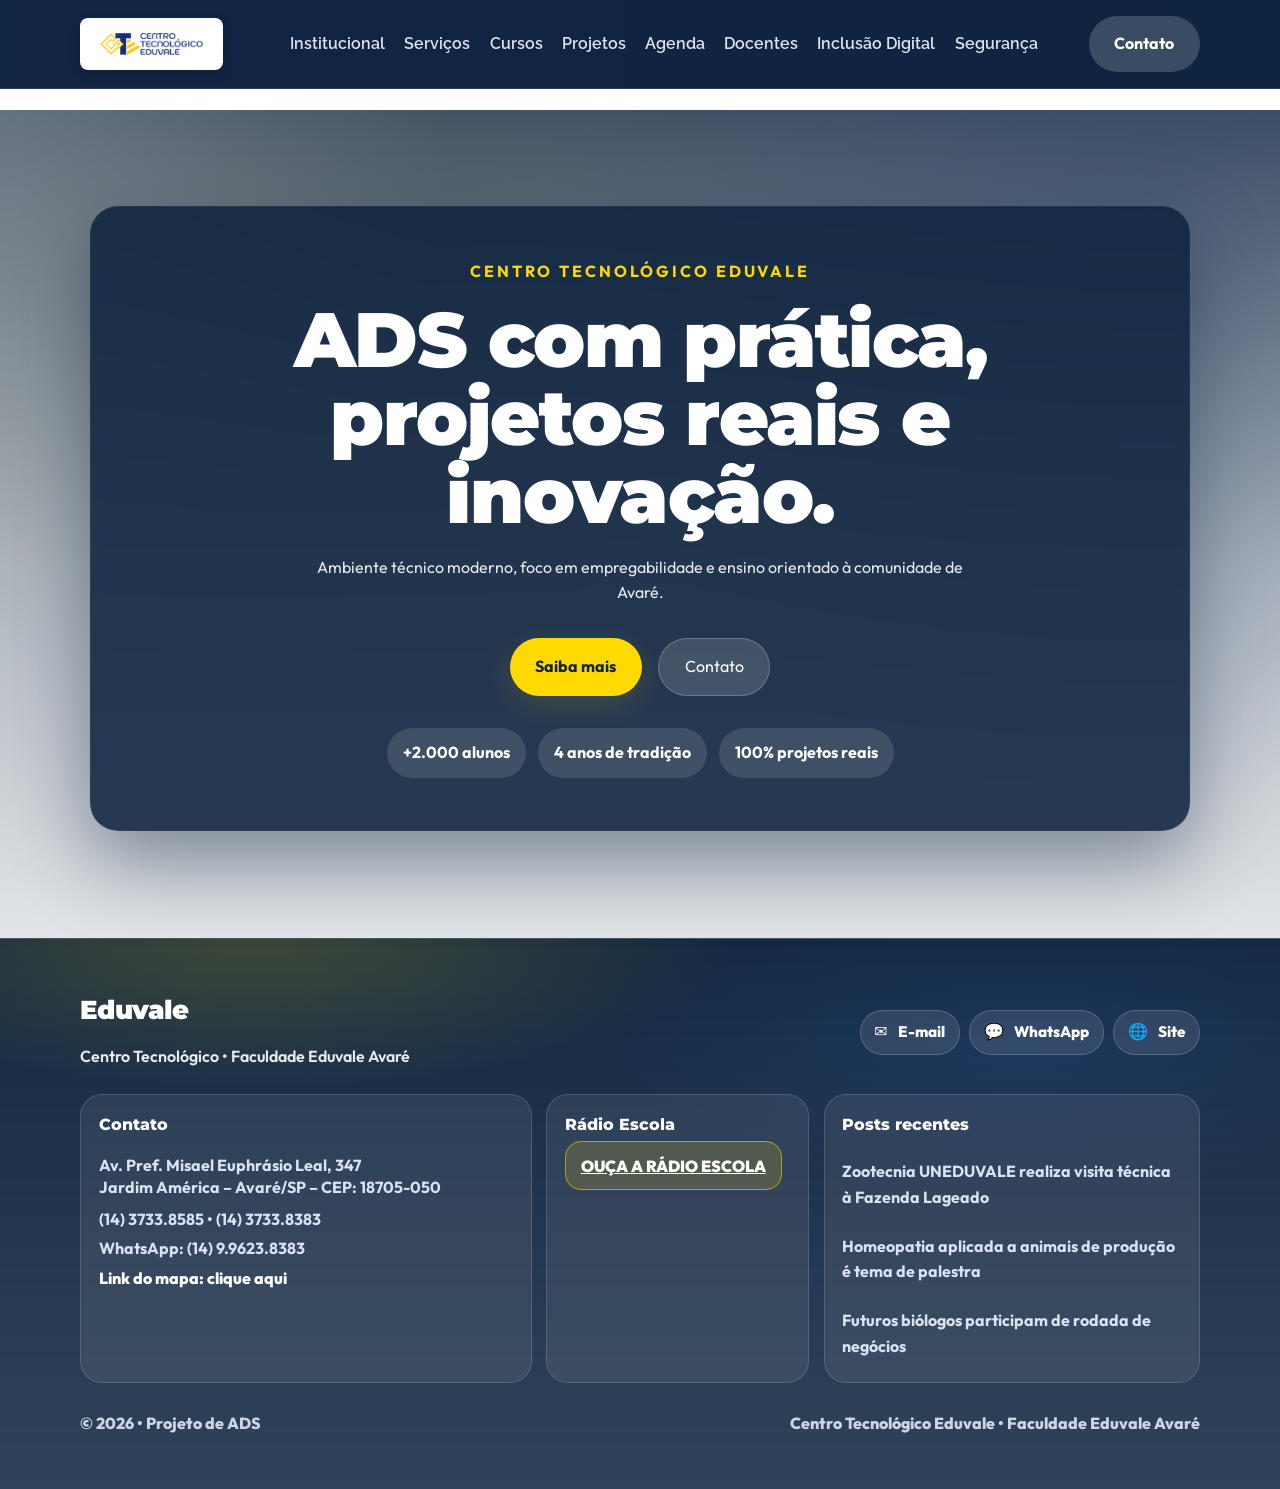
==== commit 48ba74d9: "feat: adicionar cards de navegação na home" ====
--- a/index.html
+++ b/index.html
@@ -12,7 +12,6 @@
 </head>
 <body>
   <div id="readingProgress" class="reading-progress"></div>
-
   <header class="topbar" id="topbar">
     <div class="container header-inner">
       <a href="index.html" class="home-link" aria-label="Home">
@@ -28,15 +27,12 @@
         <a href="inclusao.html">Inclusão Digital</a>
         <a href="seguranca.html">Segurança</a>
       </nav>
-
       <div class="header-actions">
-        <div aria-hidden="true" style="display:none"></div>
         <a href="contato.html" class="btn btn-signup">Contato</a>
         <button id="burgerBtn" class="burger-btn" aria-label="Abrir menu" aria-controls="sidebar" aria-expanded="false">☰</button>
       </div>
     </div>
   </header>
-
   <div id="sidebar" class="sidebar closed" aria-hidden="true" role="navigation">
     <div class="sidebar-top">
       <a href="index.html" class="home-link sidebar-logo" aria-label="Home">
@@ -56,11 +52,7 @@
       <a href="contato.html" class="sidebar-link">Contato</a>
     </nav>
   </div>
-
   <div id="sidebarOverlay" class="sidebar-overlay"></div>
-
-
-
   <main class="main-content">
     <section id="home" class="hero-section">
       <div class="hero-overlay"></div>
@@ -81,30 +73,65 @@
         </div>
       </div>
     </section>
-
-    <section class="section highlights-section container">
-      <article class="highlight-card">
-        <h2>Novidades</h2>
-        <p>Vestibular, calendário e notícias sobre os cursos e eventos do Centro.</p>
-      </article>
-      <article class="highlight-card">
-        <h2>Redes Sociais</h2>
-        <p>Acompanhe o Eduvale no Instagram e fique por dentro de atividades e vagas.</p>
-      </article>
-      <article class="highlight-card">
-        <h2>Localização</h2>
-        <p>Rua Goiás, 1121 • Centro de Avaré — próximo ao HVET.</p>
-      </article>
+    <section class="destaques" id="destaques">
+      <div class="cards">
+        <a class="card" href="institucional.html">
+          <span class="icone">🏛️</span>
+          <h3>Institucional</h3>
+          <p>Conheça nossa missão, visão, valores e história.</p>
+          <span class="card-arrow">Ver institucional →</span>
+        </a>
+        <a class="card" href="servicos.html">
+          <span class="icone">🛠️</span>
+          <h3>Serviços</h3>
+          <p>Veja todos os serviços oferecidos pelo CTE.</p>
+          <span class="card-arrow">Ver serviços →</span>
+        </a>
+        <a class="card" href="cursos.html">
+          <span class="icone">🎓</span>
+          <h3>Cursos</h3>
+          <p>Cursos técnicos e superiores nas áreas de tecnologia.</p>
+          <span class="card-arrow">Ver cursos →</span>
+        </a>
+        <a class="card" href="projetos.html">
+          <span class="icone">💡</span>
+          <h3>Projetos</h3>
+          <p>Inovação e pesquisa tecnológica.</p>
+          <span class="card-arrow">Ver projetos →</span>
+        </a>
+        <a class="card" href="agenda.html">
+          <span class="icone">📅</span>
+          <h3>Agenda</h3>
+          <p>Eventos, palestras e atividades do CTE.</p>
+          <span class="card-arrow">Ver agenda →</span>
+        </a>
+        <a class="card" href="docentes.html">
+          <span class="icone">👨‍🏫</span>
+          <h3>Docentes</h3>
+          <p>Conheça nossa equipe de professores qualificados.</p>
+          <span class="card-arrow">Ver docentes →</span>
+        </a>
+        <a class="card" href="inclusao.html">
+          <span class="icone">🌐</span>
+          <h3>Inclusão Digital</h3>
+          <p>Programas de inclusão digital e acesso à tecnologia.</p>
+          <span class="card-arrow">Ver inclusão digital →</span>
+        </a>
+        <a class="card" href="seguranca.html">
+          <span class="icone">🔒</span>
+          <h3>Segurança</h3>
+          <p>Medidas de segurança e prevenção.</p>
+          <span class="card-arrow">Ver segurança →</span>
+        </a>
+        <a class="card" href="contato.html">
+          <span class="icone">📞</span>
+          <h3>Contato</h3>
+          <p>Fale conosco para mais informações.</p>
+          <span class="card-arrow">Ver contato →</span>
+        </a>
+      </div>
     </section>
-
-
-
-
-
-
-
   </main>
-
   <footer class="site-footer site-footer--compact" role="contentinfo">
     <div class="container footer-compact-inner">
       <div class="footer-compact-top">
@@ -112,53 +139,33 @@
           <div class="footer-logo" aria-hidden="true">Eduvale</div>
           <p class="footer-tagline">Centro Tecnológico • Faculdade Eduvale Avaré</p>
         </div>
-
         <div class="footer-compact-actions" aria-label="Ações rápidas">
-          <a class="footer-cta" href="mailto:comercial@eduvaleavare.com.br">
-            ✉️ <span>E-mail</span>
-          </a>
-          <div class="footer-item">
-            <span class="footer-icon" aria-hidden="true">✉️</span>
-            <p class="footer-text">comercial@eduvaleavare.com.br</p>
-          </div>
-          <a class="footer-cta" href="#" onclick="return false;" aria-label="Abrir WhatsApp">
-            💬 <span>WhatsApp</span>
-          </a>
-          <a class="footer-cta" href="https://www.eduvaleavare.com.br" target="_blank" rel="noopener">
-            🌐 <span>Site</span>
-          </a>
+          <a class="footer-cta" href="mailto:comercial@eduvaleavare.com.br">✉️ <span>E-mail</span></a>
+          <a class="footer-cta" href="#" onclick="return false;" aria-label="Abrir WhatsApp">💬 <span>WhatsApp</span></a>
+          <a class="footer-cta" href="https://www.eduvaleavare.com.br" target="_blank" rel="noopener">🌐 <span>Site</span></a>
         </div>
       </div>
-
       <div class="footer-compact-grid">
         <div class="footer-compact-card">
           <h3 class="footer-title">Contato</h3>
-          <p class="footer-text">
-            Av. Pref. Misael Euphrásio Leal, 347<br>
-            Jardim América – Avaré/SP – CEP: 18705-050
-          </p>
-          <p class="footer-text" style="margin-top:.6rem;">
-            (14) 3733.8585 • (14) 3733.8383
-          </p>
+          <p class="footer-text">Av. Pref. Misael Euphrásio Leal, 347<br>Jardim América – Avaré/SP – CEP: 18705-050</p>
+          <p class="footer-text" style="margin-top:.6rem;">(14) 3733.8585 • (14) 3733.8383</p>
           <p class="footer-text" style="margin-top:.4rem;">WhatsApp: (14) 9.9623.8383</p>
-          <a class="footer-link" href="#" onclick="return false;" aria-label="Link do mapa">Link do mapa: clique aqui</a>
+          <a class="footer-link" href="#" onclick="return false;">Link do mapa: clique aqui</a>
         </div>
-
         <div class="footer-compact-card">
           <h3 class="footer-title">Rádio Escola</h3>
           <a class="footer-mini-btn" href="https://www.eduvalefm.com.br/radio/" target="_blank" rel="noopener">OUÇA A RÁDIO ESCOLA</a>
         </div>
-
         <div class="footer-compact-card">
           <h3 class="footer-title">Posts recentes</h3>
-          <ul class="footer-posts footer-posts--compact" aria-label="Posts recentes">
+          <ul class="footer-posts footer-posts--compact">
             <li><a href="#" onclick="return false;">Zootecnia UNEDUVALE realiza visita técnica à Fazenda Lageado</a></li>
             <li><a href="#" onclick="return false;">Homeopatia aplicada a animais de produção é tema de palestra</a></li>
             <li><a href="#" onclick="return false;">Futuros biólogos participam de rodada de negócios</a></li>
           </ul>
         </div>
       </div>
-
       <div class="footer-bottom footer-bottom--compact">
         <p class="footer-copy">© 2026 • Projeto de ADS</p>
         <p class="footer-legal">Centro Tecnológico Eduvale • Faculdade Eduvale Avaré</p>
--- a/style.css
+++ b/style.css
@@ -1326,6 +1326,15 @@
   padding: 1.1rem 1.1rem;
 }
 
+.footer-compact-card h3,
+.footer-compact-card p,
+.footer-compact-card a,
+.footer-compact-card ul,
+.footer-compact-card li {
+  color: #ffffff;
+}
+
+
 .footer-title {
   color: #fff;
 }
@@ -1710,3 +1719,135 @@
   .badge { padding: 0.5rem 0.75rem; font-size: 0.9rem; }
   .btn-signup { padding: 0.6rem 1rem; font-size: 0.95rem; }
 }
+
+/* ================================================================
+   AGENDA DINÂMICA â€” estilos de navegação por mês
+   ================================================================ */
+.agenda-nav {
+  display:flex;
+  align-items:center;
+  justify-content:center;
+  gap:16px;
+  margin-bottom:24px;
+}
+
+.agenda-nav-btn {
+  background:#00008B;
+  color:#FFD700;
+  border:none;
+  padding:8px 18px;
+  border-radius:20px;
+  font-size:14px;
+  font-family:inherit;
+  cursor:pointer;
+  transition:background 0.2s,color 0.2s;
+}
+
+.agenda-nav-btn:hover {
+  background:#FFD700;
+  color:#00008B;
+}
+
+.agenda-nav-btn:disabled {
+  opacity:0.35;
+  cursor:not-allowed;
+  pointer-events:none;
+}
+
+.agenda-mes-titulo {
+  font-size:18px;
+  font-weight:600;
+  color:#00008B;
+  min-width:150px;
+  text-align:center;
+}
+
+.agenda-data {
+  display:inline-flex;
+  align-items:center;
+  background:#FFD700;
+  border-radius:10px;
+  padding:6px 14px;
+  font-size:13px;
+  font-weight:600;
+  color:#333;
+  align-self:flex-start;
+}
+
+.agenda-card.destaque {
+  border:2px solid #FFD700;
+}
+
+.agenda-vazia {
+  text-align:center;
+  color:#999;
+  padding:2rem;
+  grid-column:1/-1;
+}
+
+/* DESTAQUES HOME */
+.destaques {
+  padding: 60px 20px;
+  background: #f9f9f9;
+}
+.destaques .cards {
+  display: grid;
+  grid-template-columns: repeat(auto-fit, minmax(200px, 1fr));
+  gap: 20px;
+  max-width: 1100px;
+  margin: 0 auto;
+}
+.destaques .card {
+  background: white;
+  border: 2px solid #FFD700;
+  border-radius: 16px;
+  padding: 24px;
+  display: flex;
+  flex-direction: column;
+  gap: 10px;
+  transition: transform 0.2s, box-shadow 0.2s;
+}
+.destaques .card:hover {
+  transform: translateY(-6px);
+  box-shadow: 0 12px 30px rgba(0,0,139,0.12);
+}
+.destaques .card .icone {
+  font-size: 32px;
+}
+.destaques .card h3 {
+  font-size: 16px;
+  font-weight: 700;
+  color: #00008B;
+}
+.destaques .card p {
+  font-size: 13px;
+  color: #555;
+  flex: 1;
+}
+.destaques .card a {
+  font-size: 13px;
+  font-weight: 600;
+  color: #00008B;
+  text-decoration: none;
+}
+.destaques .card a:hover {
+  color: #FFD700;
+}
+
+/* DESTAQUES HOME */
+.destaques { padding: 60px 20px; background: #f9f9f9; }
+.destaques .cards { display: grid; grid-template-columns: repeat(auto-fit, minmax(200px, 1fr)); gap: 20px; max-width: 1100px; margin: 0 auto; }
+.destaques .card, a.card { background: white; border: 2px solid #FFD700; border-radius: 16px; padding: 24px; display: flex; flex-direction: column; gap: 10px; transition: transform 0.2s, box-shadow 0.2s; text-decoration: none; color: inherit; }
+.destaques .card:hover, a.card:hover { transform: translateY(-6px); box-shadow: 0 12px 30px rgba(0,0,139,0.12); }
+.destaques .card .icone, a.card .icone { font-size: 32px; }
+.destaques .card h3, a.card h3 { font-size: 16px; font-weight: 700; color: #00008B; margin: 0; }
+.destaques .card p, a.card p { font-size: 13px; color: #555; flex: 1; margin: 0; }
+a.card .card-arrow { font-size: 13px; font-weight: 600; color: #00008B; margin-top: auto; }
+a.card:hover .card-arrow { color: #FFD700; }
+
+
+
+
+
+
+
